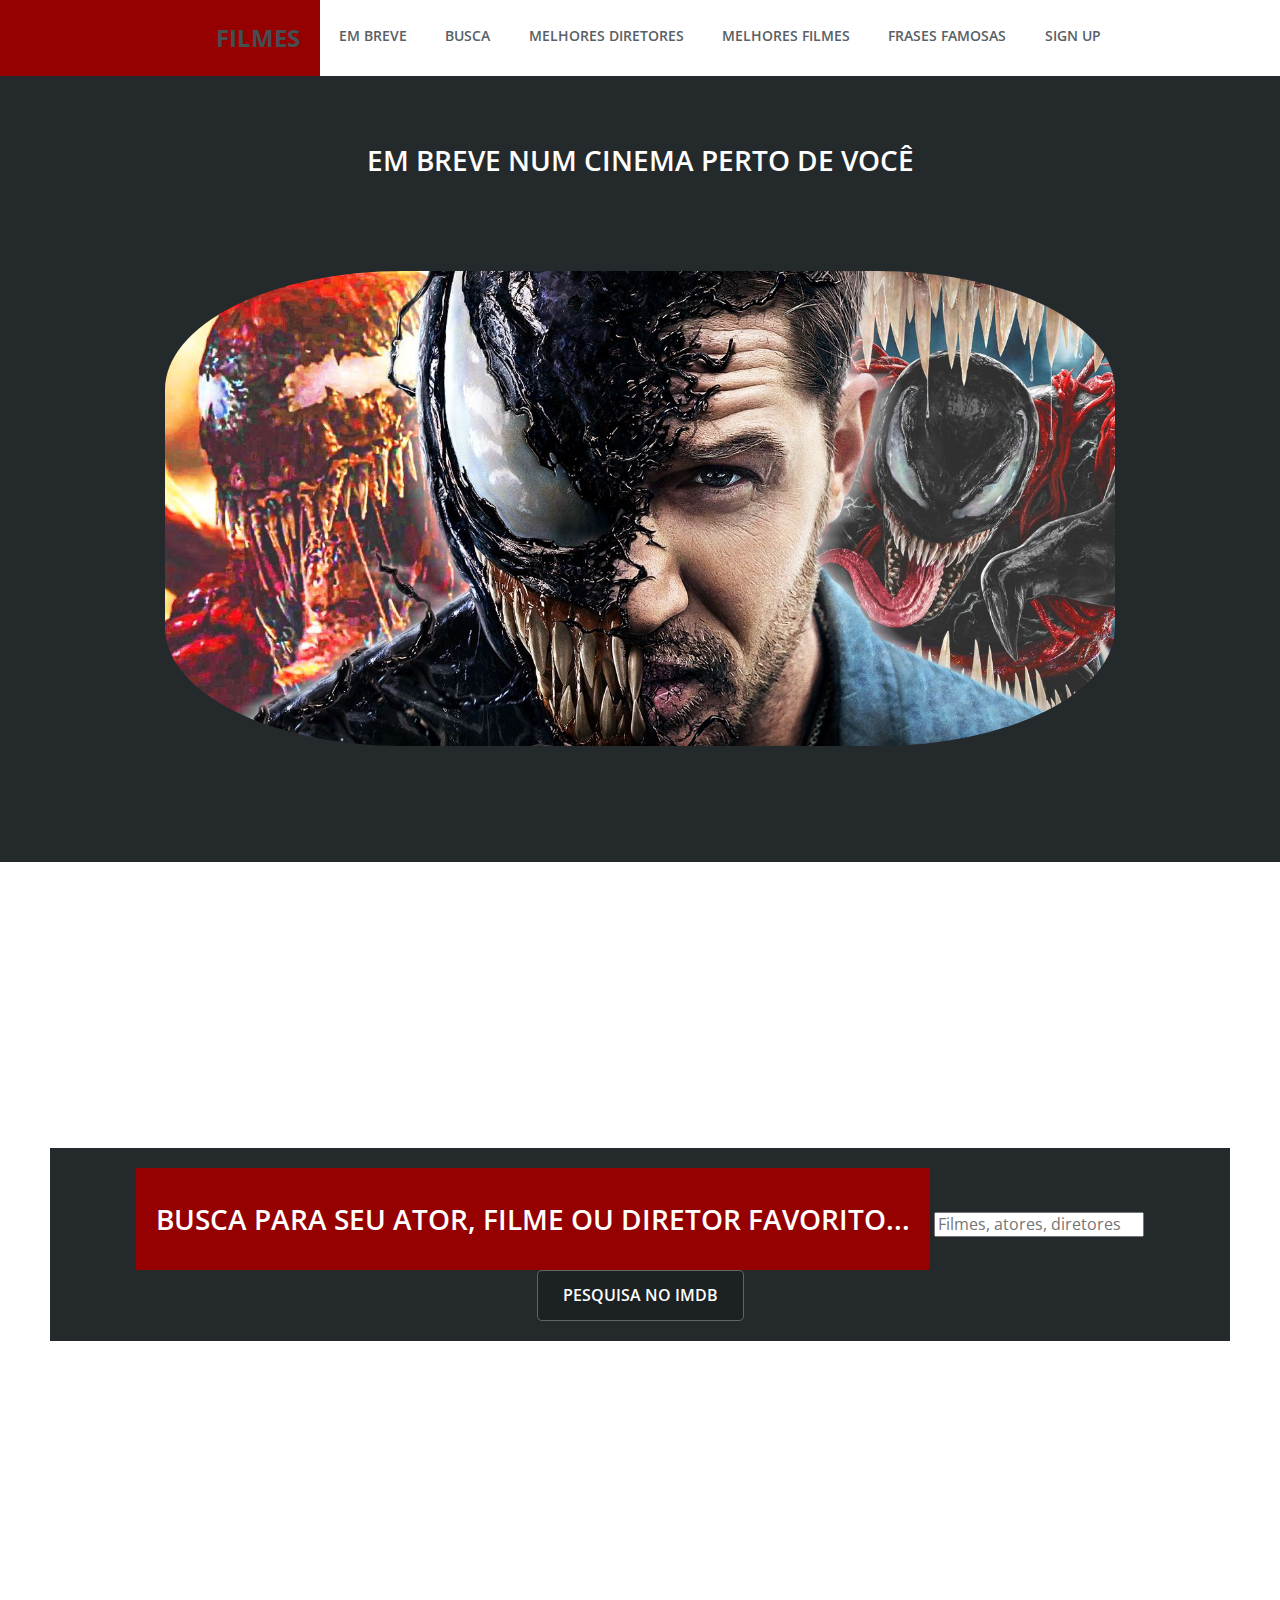
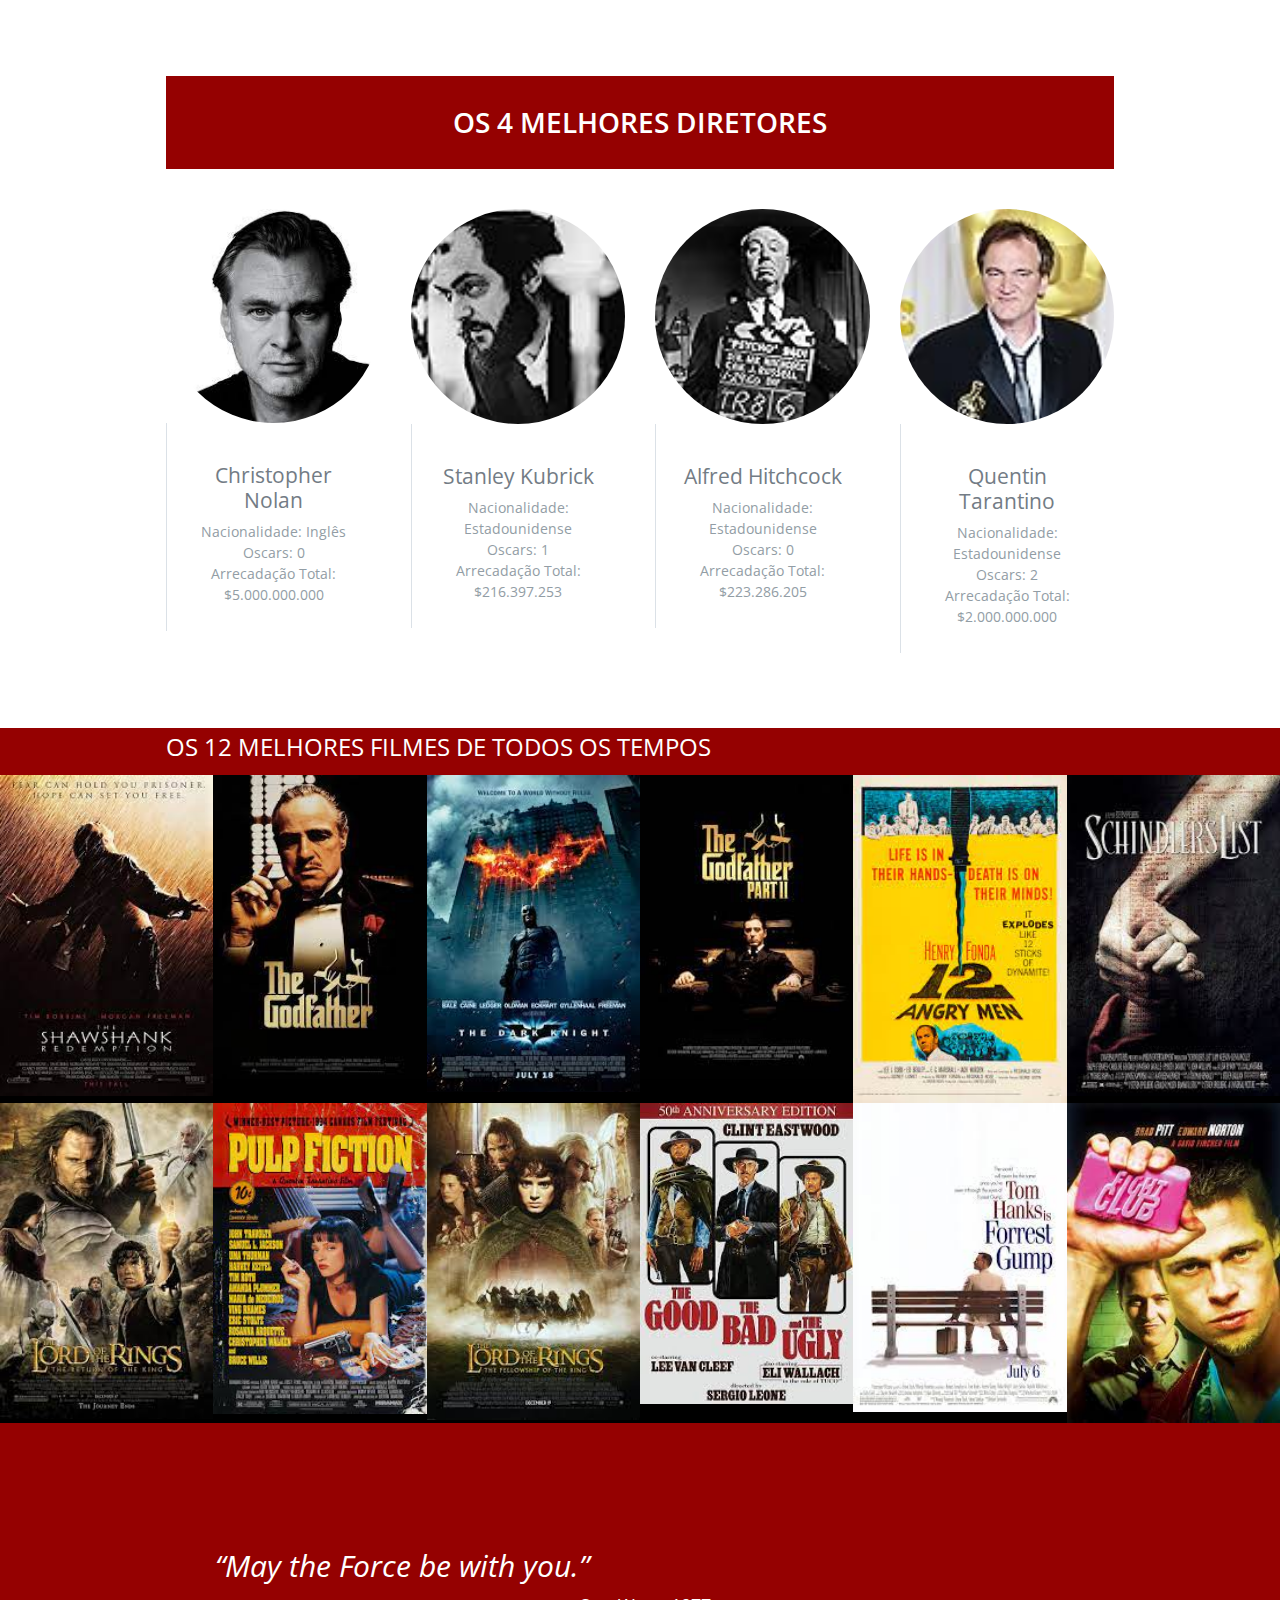
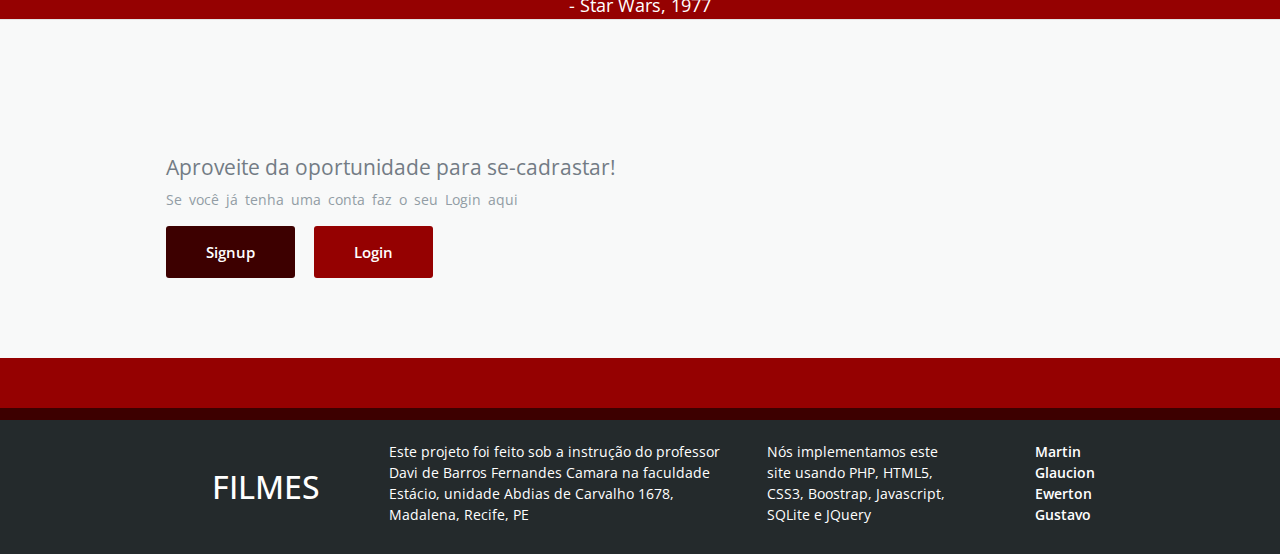
==== index.html @ ed093349 "Added home icon, changed footer layout" ====
<!doctype html>
<html lang="pt-br">
    <head>
        <title> Filmes </title>
        <meta charset="utf-8">
        <meta name="viewport" content="width=device-width, initial-scale=1">  
        <meta name="author" content="Martin">
        <meta name="description" content="site de filmes">
        <meta name="keywords" content="html5, tecnologia, css, javasscript, php, filmes">
        <link rel="stylesheet" href="https://cdn.jsdelivr.net/npm/bootstrap@5.1.0/dist/css/bootstrap.min.css">

        <link rel="stylesheet" href="https://use.fontawesome.com/releases/v5.2.0/css/all.css" integrity="sha384-hWVjflwFxL6sNzntih27bfxkr27PmbbK/iSvJ+a4+0owXq79v+lsFkW54bOGbiDQ" crossorigin="anonymous">
        <!-- Fonts -->
        <link href='http://fonts.googleapis.com/css?family=Sintony:400,700' rel='stylesheet' type='text/css'>
        <link href='http://fonts.googleapis.com/css?family=Open+Sans:400,600,700' rel='stylesheet' type='text/css'>
        
        <link rel="stylesheet" href="style/normalize.css">
        <link rel="stylesheet" href="style/main.css">
      
    </head>
    <body class="no-js">
        
        <header class="header">
          <a href="index.html" class="logo-text">Filmes</a>
          
          <button style="display: none;" class="header__btnMenu"> <i class="fas fa-bars fa-2x"></i> <span class="sr-only">Menu</span></button>
          
          <nav class="header__nav">
            <ul>
              <li><a href="#slider">em breve</a></li>
              <li><a href="#pesquisa">Busca</a></li>
              <li><a href="#diretores">Melhores diretores</a></li>
              <li><a href="#filmes">melhores filmes</a></li>
              <li><a href="#frases">frases famosas</a></li>
              <li><a href="#signup">sign up</a></li>
            </ul>
          </nav>
        </header>
        
        <div class="laptop-slider" id="slider">
          <h1 class="hero__title-breve">Em breve num cinema perto de você</h1>
          <div class="placeholder"></div>            
          <div class="slideshow">
            <figure><img alt="Venom" src="img/filmes/home1.jpg" class="home_img" style="border-radius: 25%;"/></figure>
            <figure><img alt="Avengers" src="img/filmes/home2.jpg" class="home_img" style="border-radius: 25%;"/></figure>
            <figure><img alt="Spiderman" src="img/filmes/home3.jpg" class="home_img" style="border-radius: 25%;"/></figure>
            <span class="prev" style="display: none;"><i class="fas fa-angle-left fa-4x"></i></span>
            <span class="next" style="display: none;"><i class="fas fa-angle-right fa-4x"></i></span>
          </div>                    
        </div>

        <section class="hero" id="pesquisa">
          <div class="placeholder"></div>            
          <!-- <h1 class="hero__title" >            
            Pesquisa aqui
          </h1> -->

          <form class="hero__text" action="https://www.imdb.com/find" method="get" target="_blank">
            <label for="busca" class="hero__title">Busca para seu ator, filme ou diretor favorito...</label>
            <input type="text" name="q" placeholder="Filmes, atores, diretores" id="busca">
            <input class="hero__btn" type="submit" value="Pesquisa no IMDB">

        </section>

        <div class="container" id="diretores">
          <div class="placeholder"></div>
          <h1 class="hero__title-diretores">Os 4 melhores diretores</h1>
            <section class="people-cards" >
            <article class="people-cards__card">               
                <a href="https://www.imdb.com/chart/top/" target="_blank"></a>
                <img src="img/diretores/Nolan.jpg" alt="Christopher Nolan" class="people-cards__image" style="border-radius: 50%;">


                <div class="people-cards__content">
                  <a href="https://www.imdb.com/name/nm0634240/" target="_blank">
                   <h2 class="people-cards__title">Christopher Nolan</h2>
                  </a>
                  <p class="people-cards__text">Nacionalidade: Inglês <br> Oscars: 0 <br>Arrecadação Total: $5.000.000.000  </p>
                </div>
            </article>
            
            <article class="people-cards__card">               

                <img src="img/diretores/kubrick.jpg" alt="Stanley Kubrick" class="people-cards__image" style="border-radius: 50%;">

                <div class="people-cards__content">
                  <a href="https://www.imdb.com/name/nm0000040/" target="_blank">
                    <h2 class="people-cards__title">Stanley Kubrick</h2>
                  </a>
                  <p class="people-cards__text">Nacionalidade: Estadounidense <br> Oscars: 1 <br>Arrecadação Total: $216.397.253</p>
                </div>
            </article>
            
            <article class="people-cards__card">               

                <img src="img/diretores/hitchcock.jpg" alt="Alfred Hitchcock" class="people-cards__image" style="border-radius: 50%;">

                <div class="people-cards__content">
                  <a href="https://www.imdb.com/name/nm0000033/" target="_blank">
                    <h2 class="people-cards__title">Alfred Hitchcock</h2>
                  </a>
                  <p class="people-cards__text">Nacionalidade: Estadounidense <br> Oscars: 0 <br>Arrecadação Total: $223.286.205</p>
                </div>
            </article>
            
            <article class="people-cards__card">               

                <img src="img/diretores/tarantino.jpg" alt="Quentin Tarantino" class="people-cards__image" style="border-radius: 50%;">
                <div class="people-cards__content">
                  <a href="https://www.imdb.com/name/nm0000233/" target="_blank">
                    <h2 class="people-cards__title">Quentin Tarantino</h2>
                  </a>
                  <p class="people-cards__text">Nacionalidade: Estadounidense <br> Oscars: 2 <br>Arrecadação Total: $2.000.000.000</p>
                </div>
            </article> 
             
                
        </section>
        </div>
 
        <section class="last-articles" id="filmes">
          <div class="placeholder"></div>
            <div class="last-articles__title">
                <div class="container">
                    <h2>Os 12 melhores filmes de todos os tempos</h2>
                </div>
            </div>

          <div class="last-articles__thumbs col-md-12">
              <a href="https://www.imdb.com/title/tt0111161/?ref_=chttp_t_1" target="_blank">
                <img src="img/top12filmes/shawshank.jpg" alt="Shawshank Redemption"></a>
              <a href="https://www.imdb.com/title/tt0068646/?ref_=chttp_t_2" target="_blank"><img src="img/top12filmes/godfather.jpg" alt="The Godfather"></a>
              <a href="https://www.imdb.com/title/tt0468569/?ref_=chttp_t_3" target="_blank"><img src="img/top12filmes/thedarkknight.jpg" alt="The Dark Knight"></a>
              <a href="https://www.imdb.com/title/tt0071562/?ref_=chttp_t_4" target="_blank"><img src="img/top12filmes/godfather2.jpg" alt="The Godfather 2"></a>
              <a href="https://www.imdb.com/title/tt0050083/?ref_=chttp_t_5" target="_blank"><img src="img/top12filmes/12angrymen.jpg" alt="12 Angry Men"></a>
              <a href="https://www.imdb.com/title/tt0108052/?ref_=chttp_t_6" target="_blank"><img src="img/top12filmes/schindlerslist.jpg" alt="Schindler's List"></a>
              <a href="https://www.imdb.com/title/tt0167260/?ref_=chttp_t_7" target="_blank"><img src="img/top12filmes/lotrReturn.jpg" alt="The Return of the King"></a>
              <a href="https://www.imdb.com/title/tt0110912/?ref_=chttp_t_8" target="_blank"><img src="img/top12filmes/pulp.jpg" alt="Pulp Ficton"></a>
              <a href="https://www.imdb.com/title/tt0120737/?ref_=chttp_t_9" target="_blank"><img src="img/top12filmes/lotrFellowship.jpg" alt="The Fellowship of the Ring"></a>
              <a href="https://www.imdb.com/title/tt0060196/?ref_=chttp_t_10" target="_blank"><img src="img/top12filmes/goodBadUgly.jpg" alt="The Good, the Bad and the Ugly"></a>
              <a href="https://www.imdb.com/title/tt0109830/?ref_=chttp_t_11" target="_blank"><img src="img/top12filmes/forrest.jpg" alt="Forrest Gump"></a>
              <a href="https://www.imdb.com/title/tt0137523/?ref_=chttp_t_12" target="_blank"><img src="img/top12filmes/fightClub.jpg" alt="Fight Club"></a>
          </div>
        </section>

       
        
        <section class="quote-container" id="frases">
          <div class="placeholder"></div>

          <div class="quote-slideshow">
            <figure>
              <h2>“May the Force be with you.” </h2>
              <figcaption>
                - Star Wars, 1977
              </figcaption>
            </figure>
            <figure>
              <h2>“There's no place like home.”</h2>
              <figcaption>
                - The Wizard of Oz, 1939
              </figcaption>
            </figure>
            <figure>
              <h2>“I'm the king of the world!” </h2>
              <figcaption>
                - Titanic, 1997
              </figcaption>
            </figure>
            <figure>
              <h2>“Carpe diem. Seize the day, boys. Make your lives extraordinary.”</h2>
              <figcaption>
                - Dead Poets Society, 1989
              </figcaption>
            </figure>
            <figure>
              <h2>“Elementary, my dear Watson.” </h2>
              <figcaption>
                - The Adventures of Sherlock Holmes, 1939
              </figcaption>
            </figure>          
            <span class="prev" style="display:none;"><i class="fas fa-angle-left fa-2x"></i></span>
            <span class="next" style="display:none;"><i class="fas fa-angle-right fa-2x"></i></span>
          </div>
          
          <section class="content" id="signup">
            <div class="placeholder"></div>
          <div class="container">
          
            
            <article>
              <h3>Aproveite da oportunidade para se-cadrastar!</h3>
              <p>Se você já tenha uma conta faz o seu Login aqui</p>            
              <a href="register.php" class="button button-primary">Signup</a>
              <a href="login.php" class="button button-secundary">Login</a>
            </article>
  
            
          </section>
          
        </section>

        <footer class="footer">
            <div class="container">
                <h2 class="footer__logo">Filmes</h2>
        
                <p>Este projeto foi feito sob a instrução do professor Davi de Barros Fernandes Camara na faculdade Estácio, unidade Abdias de Carvalho 1678, Madalena, Recife, PE</p>

                <p>Nós implementamos este site usando PHP, HTML5, CSS3, Boostrap, Javascript, SQLite e JQuery</p>

              <ul class="footer__links">
                <li><a href="#">Martin</a></li>
                <li><a href="#">Glaucion</a></li>
                <li><a href="#">Ewerton</a></li>
                <li><a href="#">Gustavo</a></li>
              </ul>
            </div>
        </footer>
        
        <script src="js/menu.js"></script>        
        <script src="js/carousel.js"></script>
        <script src="js/main.js"></script>

        <script>
          document.querySelectorAll('a[href^="#"]').forEach(anchor => {
              anchor.addEventListener('click', function(e) {
                  e.preventDefault();
                  document.querySelector(this.getAttribute('href')).scrollIntoView({
                      behavior: 'smooth'
                  });
              });
          });
      </script>
      

    </body>
</html>
---- style/main.css ----
body{
    margin: 0;
    font-family: 'Open Sans', sans-serif;
    line-height: 1.5;
}

img{
    max-width: 100%;
}
.container{
    margin-right: auto;    
    margin-left: auto;
    padding-left: 1em;
    padding-right: 1em;
    max-width: 980px;
}

.header{
    background: #fff;
    width: 100%;
}

.js .header{
    position: fixed;
    width: 100%;
    z-index: 10;
}

.logo-text{
    text-transform: uppercase;
    background-color: #950101;
    font-size: 24px;
    margin: 0;
    padding: 20px;
    display: block;
    text-decoration: none;
    font-weight: bold;
    color: #fff;
    float: left;
    text-align: right;
}

.logo-text:hover{
    color: #454e51;
}

.header__nav{
    clear: left;
}
.header__nav ul{
    margin: 0;
    padding: 0;
}
.header__nav li {
    list-style-type: none;
    background: #242c2c;
    text-align: center;
    border-bottom: 1px dotted rgba(255,255,255, 0.2);
}
.header__nav a {
    text-decoration: none;
    text-transform: uppercase;
    color: #586165;
    font-size: 14px;
    font-weight: 600;
    display: block;
    padding: 25px 0;
    transition: .8s ease;
}
.header__nav a:hover {
    color: #950101;  
}
.header__btnMenu{
    float: right;
    margin: 1.5em;
    background: transparent;
    border: none;
    font-size: 14px;
}

.js .header__nav{
    transition: max-height 1s;
}

.js .laptop-slider{
    overflow: hidden;
    color: white;
}
.js .laptop-slider .slideshow{
    position: relative;
    width: 100%;
    margin: auto;
    max-width: 950px;
}
.js .laptop-slider figure{
    opacity: 0;
    transition: 1s opacity;
    width: 100%;
    position: absolute;
    top: 0;
    left: 0;
    
}
.js .laptop-slider figure.show{
    opacity: 1;
    position: static;
    
}
.js .laptop-slider .prev, .js .laptop-slider .next{
    z-index: 3;
    position: absolute;
    top: 50%;
    cursor: pointer;
}
.js .laptop-slider .prev{
    left: 10px;
}
.js .laptop-slider .next{
    right: 10px;
}





.js .quote-slideshow{
    position: relative;
    width: 100%;
    margin: auto;
    max-width: 950px;
    box-sizing: border-box;
    padding: 0 50px;
    color: white;
}
.js .quote-slideshow figure h2{
    margin-top: 0;
}
.js .quote-slideshow figure{
    opacity: 0;
    transition: 1s opacity;
    position: absolute;
    top: 0;
    left: 50px;
    right: 50px;
    box-sizing: border-box;
    margin: 0;
}
.js .quote-slideshow figure.show{
    opacity: 1;
    position: static;
    
}
.js .quote-slideshow .prev, .js .quote-slideshow .next{
    z-index: 3;
    position: absolute;
    top: 50%;
    cursor: pointer;
}
.js .quote-slideshow .prev{
    left: 10px;
}
.js .quote-slideshow .next{
    right: 10px;
}


.hero{
    height: 80vh;
    padding: 40px 20px;
    text-align: center;
    display: flex;
    flex-direction: column;
    justify-content: center;
    align-items: center;
    
    background: linear-gradient(45deg, white 50%, transparent 50%) left calc(50% + 20px) bottom no-repeat, 
                linear-gradient(-45deg, white 50%, transparent 50%) left calc(50% - 20px) bottom no-repeat, 
                url(../img/search_bg_img.jpg);
    background-size: 40px 40px, 40px 40px, cover;
}

.hero__title{
    background-color: #950101;
    color: white;
    font-size: 28px;
    font-weight: 600;
    padding: 30px 20px;
    text-transform: uppercase;
}
.hero__title-diretores {
    text-align: center;
    background-color: #950101;
    color: white;
    text-transform: uppercase;
    font-size: 28px;
    font-weight: 600;
    padding: 30px 20px;
}
.hero__text{
    background-color: #242a2c;
    margin: 5px 30px 35px;
    color: white;
    padding: 20px;
    font-size: 16px;
}

.hero__btn{
    border: 1px solid rgba(255,255,255,.3);
    background-color: rgba(0,0,0,.2);
    border-radius: 5px;
    padding: 15px 25px;
    display: inline-block;
    color: white;
    text-decoration: none;
    font-size: 16px;
    font-weight: 600;
    text-transform: uppercase;
}

.people-cards{
    margin-top: 2.5em;
}

.people-cards__card:hover{
    outline: 5px solid #950101;
    outline-offset: -5px;
}
.people-cards__card:hover .people-cards__avatar img{
    transform: translateY(-50%);
}
.people-cards__card:hover .people-cards__title,
.people-cards__card:hover .people-cards__text{
    color: #950101;
}

.people-cards__image{
    width: 100%;
}

.people-cards__avatar{
    margin: -55px auto;
    width: 88px;
    height: 88px;
    overflow: hidden;
}
.people-cards__content{
    text-align: center;
    padding: 40px 25px 10px;
    border-left: 1px solid #dbe1e7;
}
.people-cards__title{
    color: #737c85;
    font-size: 21px;
    font-weight: normal;
}
.people-cards__text{
    color: #929da5;
    font-size: 14px;    
}



.content{
    background: #f8f9f9;
    padding: 20px 0 80px;
    border-top: 1px solid #e3e3e3;
}

.content h3{
    color: #737c85;
    font-size: 21px;
    padding-top: 40px;
    font-weight: 400;
}
.content p{
    color: #929da5;
    font-size: 14px;
    word-spacing: 3px;
}
.button{
    padding: 15px 40px;
    border-radius: 3px;
    text-decoration: none;
    font-weight: 600;
    font-size: 15px;
    margin-right: 15px;
    display: inline-block;
    transition: background .5s;
}
.button:hover{
    background-color: #242a2c;
    color: #950101;
}
.button-primary{
    background-color: #3D0000;
    color: white;
}
.button-secundary{
    background-color: #950101;
    color: white;
}


.last-articles__title{
    background-color: #950101;
    padding: 5px 0;
    
}

.last-articles__title h2{
    font-size: 24px;
    color: white;
    text-transform: uppercase;
    font-weight: 400;
}

.last-articles__thumbs{
    display: grid;
    grid-template-columns: repeat(auto-fill, minmax(250px, 1fr));
    grid-auto-rows: auto;
    grid-gap: 0;
    background:none;
    background-color: black;
}
.last-articles__thumbs img{
    display: block;
    width: 100%;
}

.last-articles__thumbs img:hover {
    opacity: 0.7;
    
}


.laptop-slider{
    background-color: #242a2c;
    padding: 125px 0 100px;
    width: 100%;
    overflow: auto;
}

.slideshow{
    white-space: nowrap;
}
.slideshow figure{
    display: inline-block;
}




.quote-container{
    background-color: #950101;
    padding: 50px 0;
    border-bottom: 12px solid #3D0000;
}

.quote-slideshow h2{
    color: white;
    font-size: 30px;
    font-style: italic;
    font-weight: normal;
}

.quote-slideshow figcaption{
    color: white;
    font-size: 18px;
    text-align: center;
}

.no-js .quote-slideshow figure + figure{
    margin-top: 5em;
}


.footer{
    background-color: #242a2c;
    padding: 0;
    margin: 0;
    color: #454e51;
    font-size: 14px;

}
.footer .container {
      color: white;
}

.footer__links li{
    list-style: none;
}
.footer__links a{
    color: white;
    display: block;
    font-weight: 600;
    text-decoration: none;
}

.footer__logo{
    text-transform: uppercase;
}

@media screen and (min-width: 1024px){
    .header{
        position: fixed;
    }
    
    .logo-text{
        width: 25%;
        box-sizing: border-box;
    }
    
    .header__btnMenu{
        display: none;
    }
    
    .header__nav{
        float: left;
        width: 75%;
        clear: none;
        max-width: 800px;
    }
    
    .header__nav ul{
        display: flex;
        justify-content: space-around;
    }
    
    .header__nav li {
        border-bottom: none;
        flex-grow: 1;
    }
    
    .header__nav a{
        background: white;        
    }
    
    
    .people-cards{
        display: grid;
        grid-template-columns: repeat(4, 1fr);
        grid-gap: 30px;
    }
    
    
    .content .container{
        display: grid;
        grid-template-columns: 1fr 1fr;
        grid-gap: 30px;
    }
    
    .last-articles__thumbs{
        grid-template-columns: repeat(6, 1fr);
    }
    
    .footer .container{
        display: flex;
    }
    .footer .container > * {
        margin: 1.5em;
    }
}

a {
    text-decoration: none; /* Removes the underline */
  }
  
.placeholder {
    height: 75px;
    background-color: none;
}


.hero__title-breve {
    text-align: center;
    color: white;
    text-transform: uppercase;
    font-size: 28px;
    font-weight: 600;
}

.hero__title-login {
    text-align: center;
    color: #454e51;
    text-transform: uppercase;
    font-size: 28px;
    font-weight: 600;
}

.custom_alert-dark {
    background-color: #454e51; /* Background color */
    border-color: #454e51;    /* Border color */
    color: white;             /* Text color */
}

.custom_button-red {
    background-color: #950101; /* Background color */
    border-color: #950101;    /* Border color */
    color: white;         /* Text color */ 
}


.welcome-text{
    color: #950101;
}
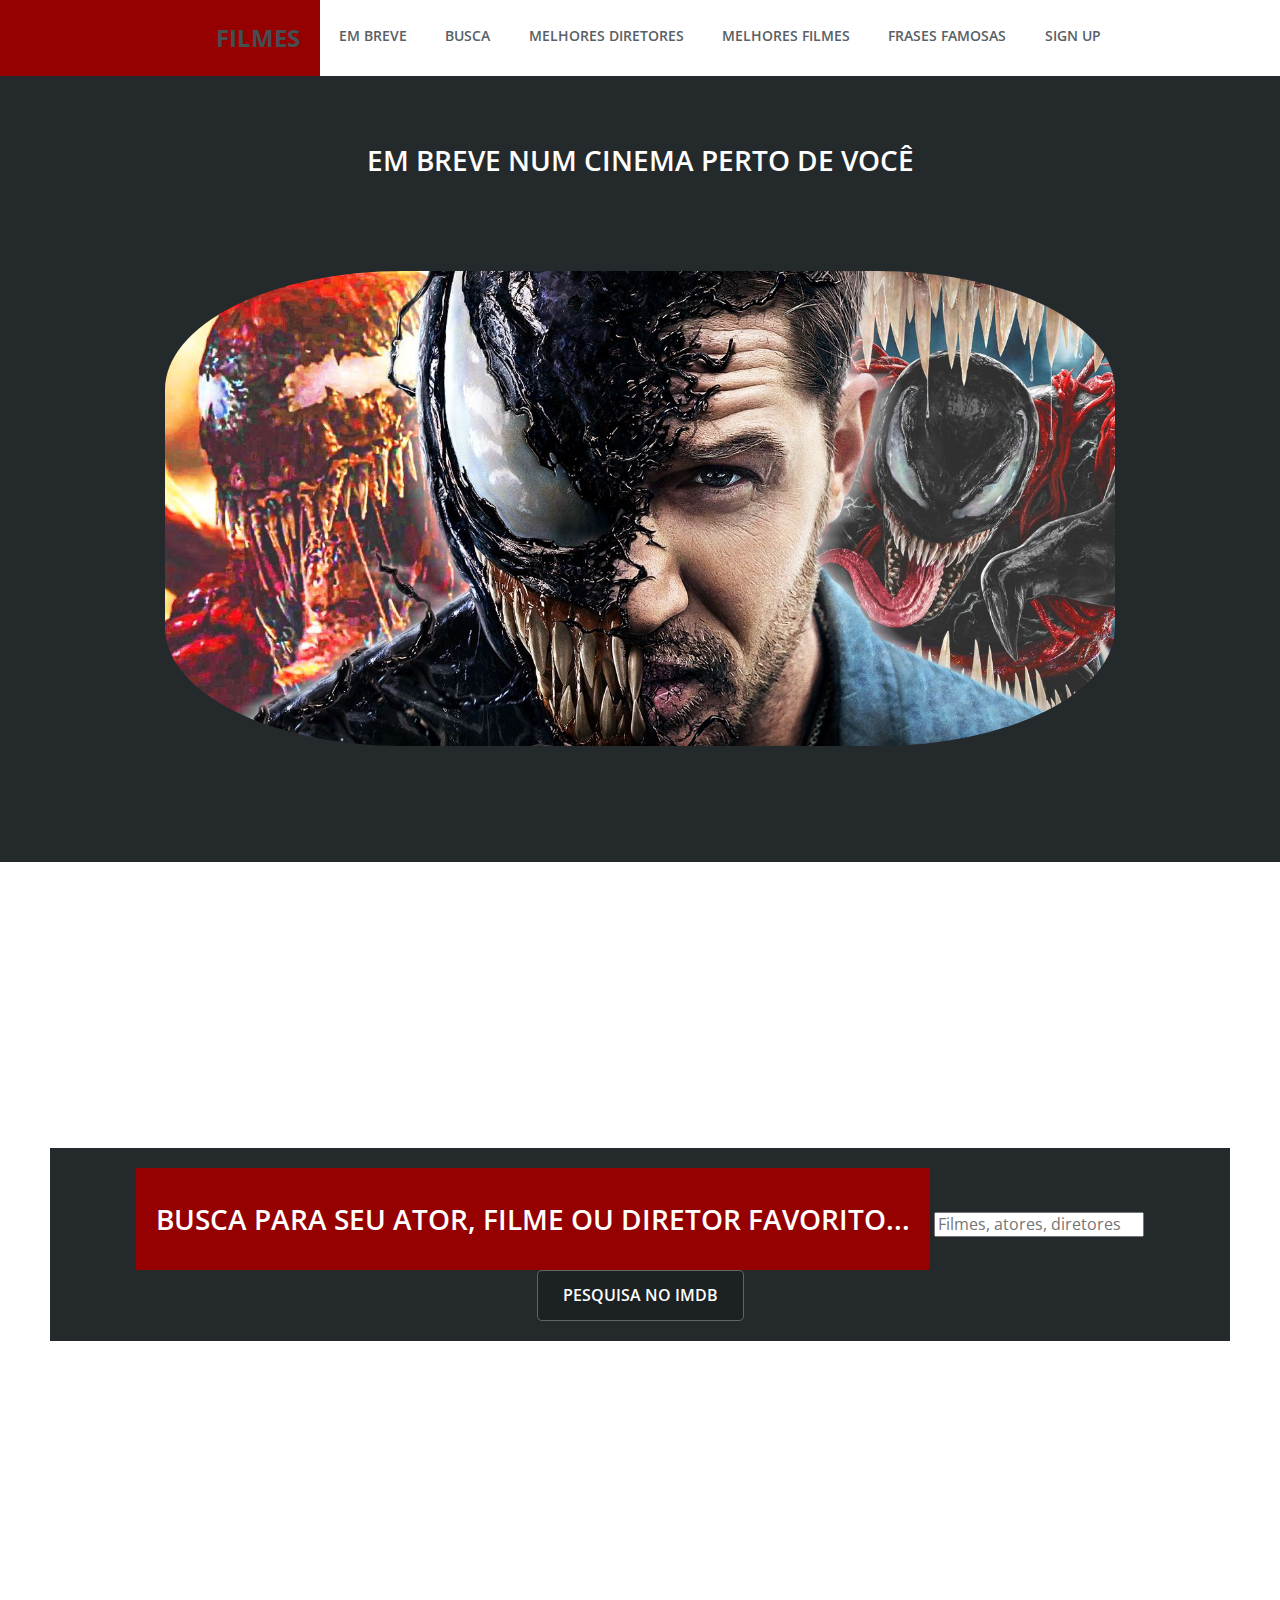
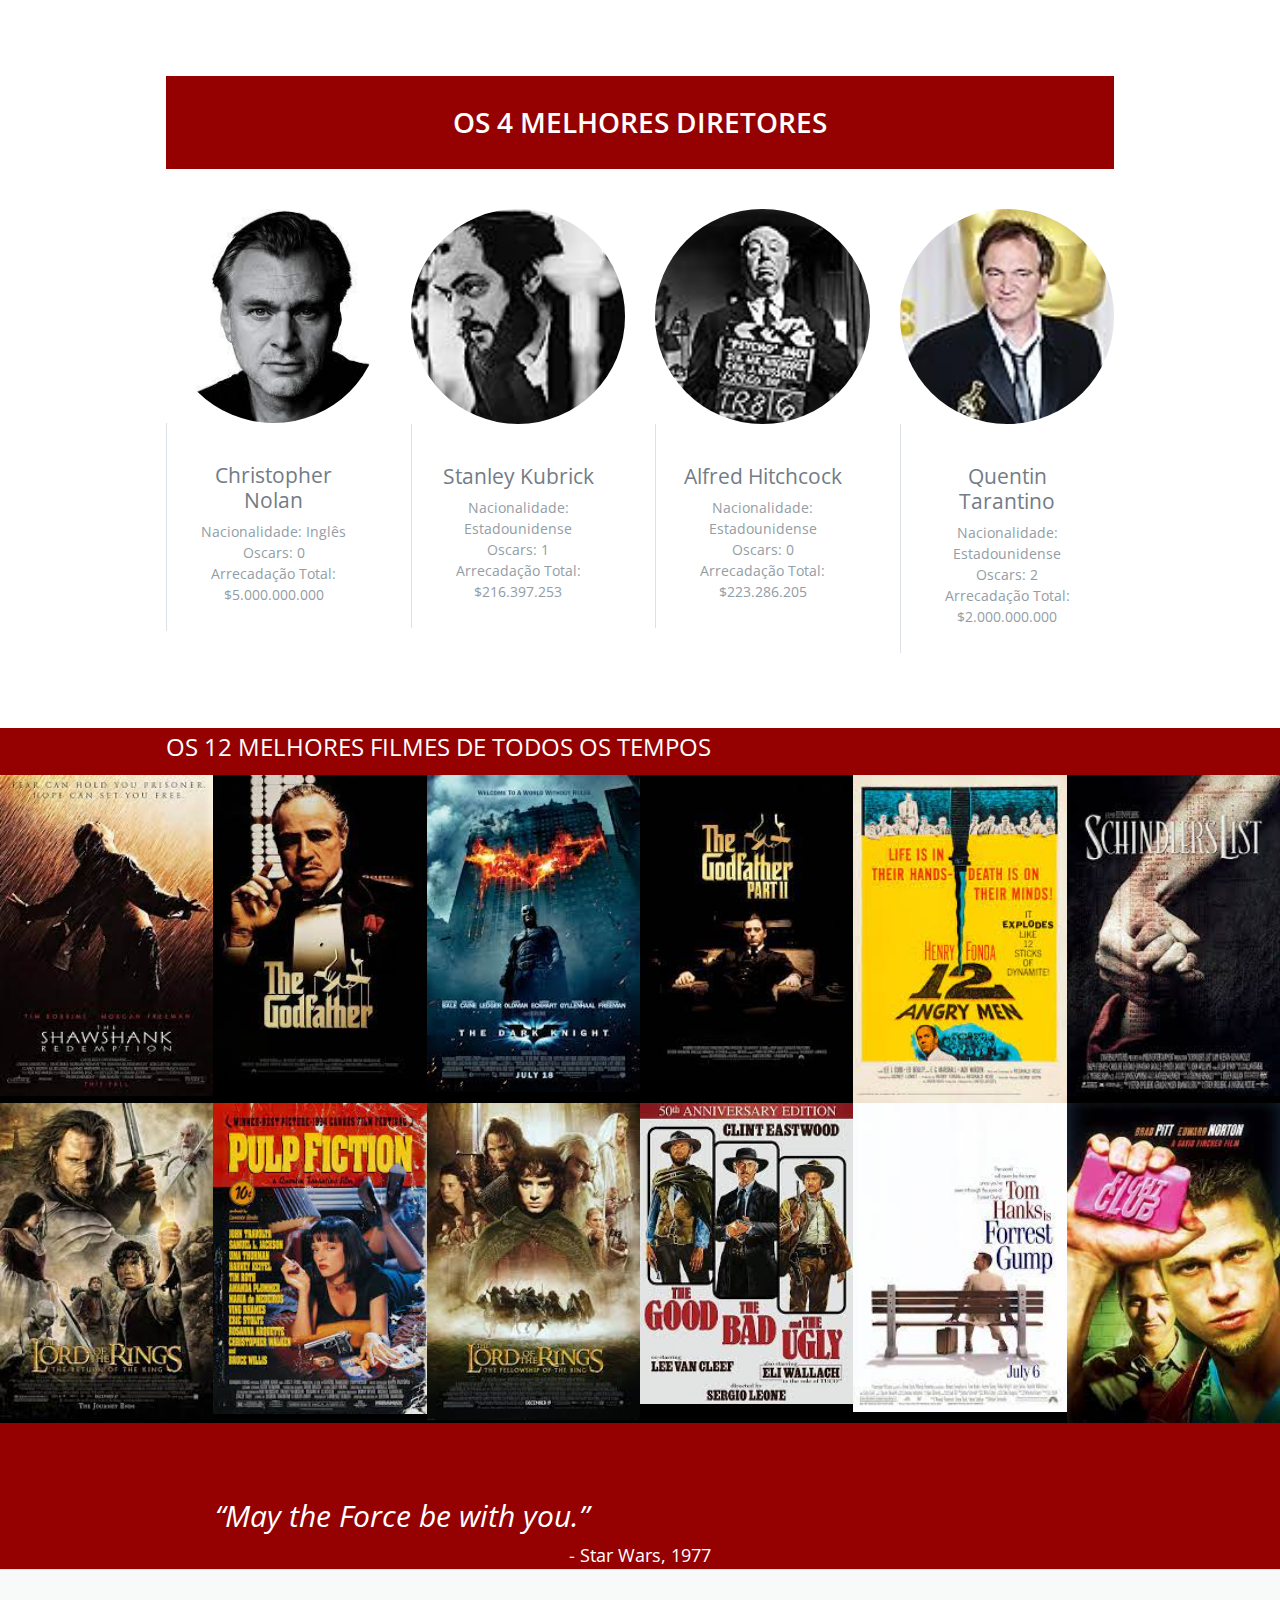
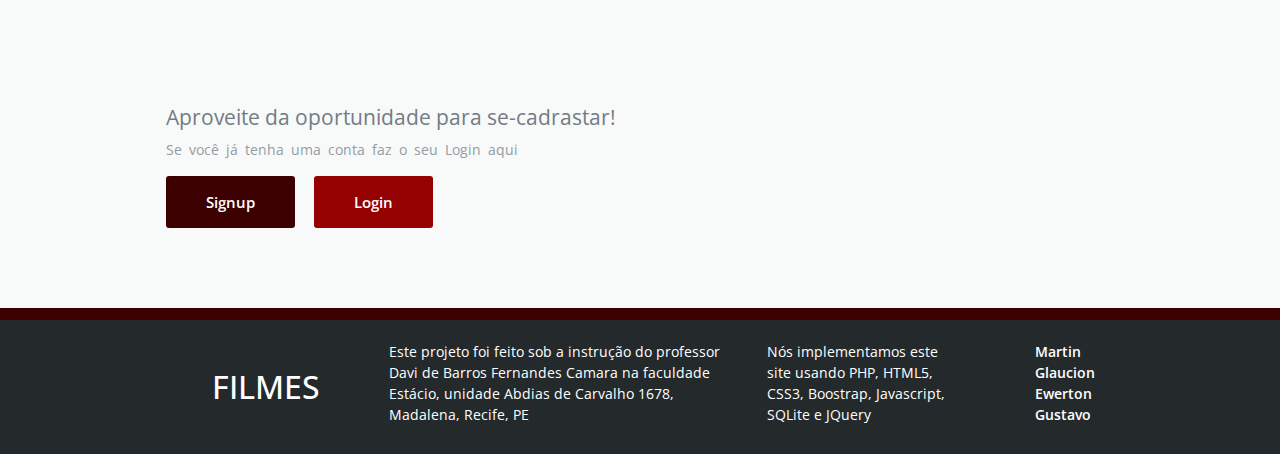
==== commit ec7472a4: "Made DPS quote shorter" ====
--- a/index.html
+++ b/index.html
@@ -168,7 +168,7 @@
               </figcaption>
             </figure>
             <figure>
-              <h2>“Carpe diem. Seize the day, boys. Make your lives extraordinary.”</h2>
+              <h2>“Carpe diem. Seize the day, boys.”</h2>
               <figcaption>
                 - Dead Poets Society, 1989
               </figcaption>
--- a/style/main.css
+++ b/style/main.css
@@ -352,7 +352,7 @@
 
 .quote-container{
     background-color: #950101;
-    padding: 50px 0;
+    
     border-bottom: 12px solid #3D0000;
 }
 
@@ -371,6 +371,7 @@
 
 .no-js .quote-slideshow figure + figure{
     margin-top: 5em;
+    margin-bottom: 5em;
 }
 
 
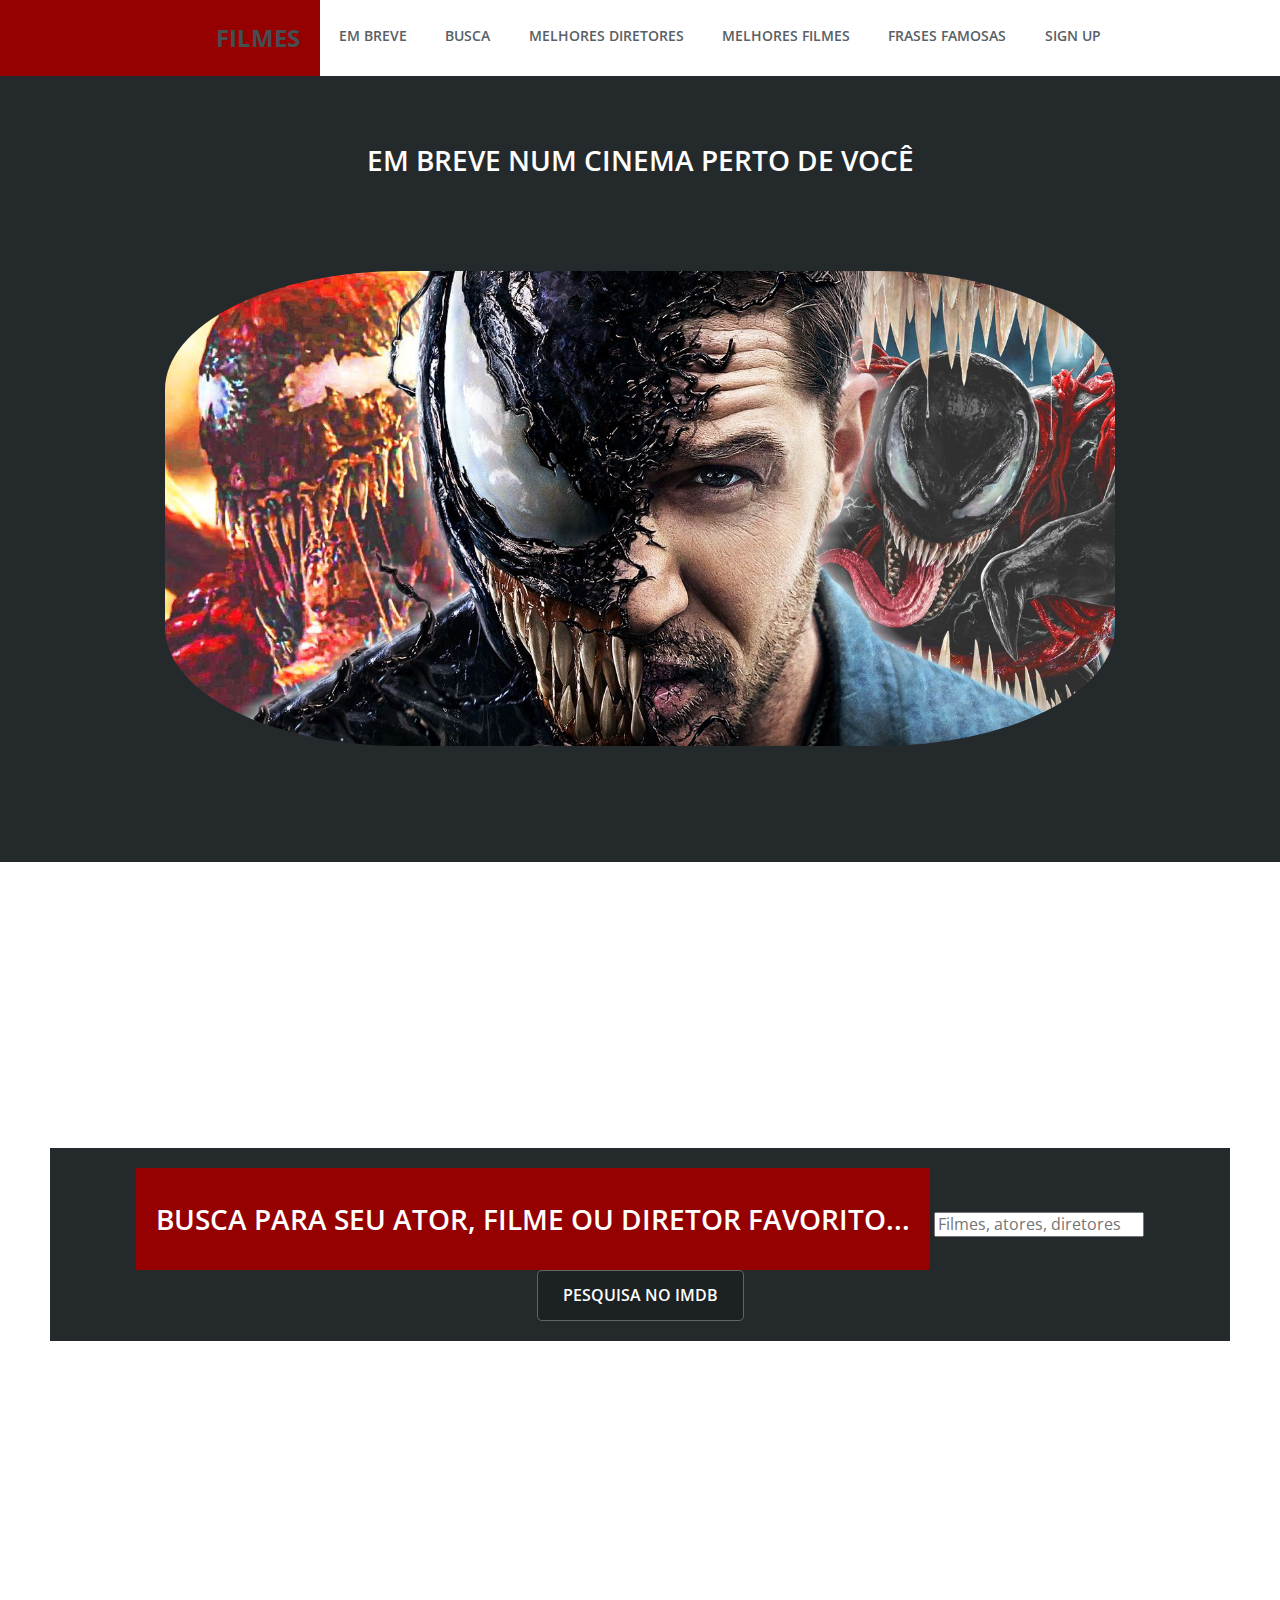
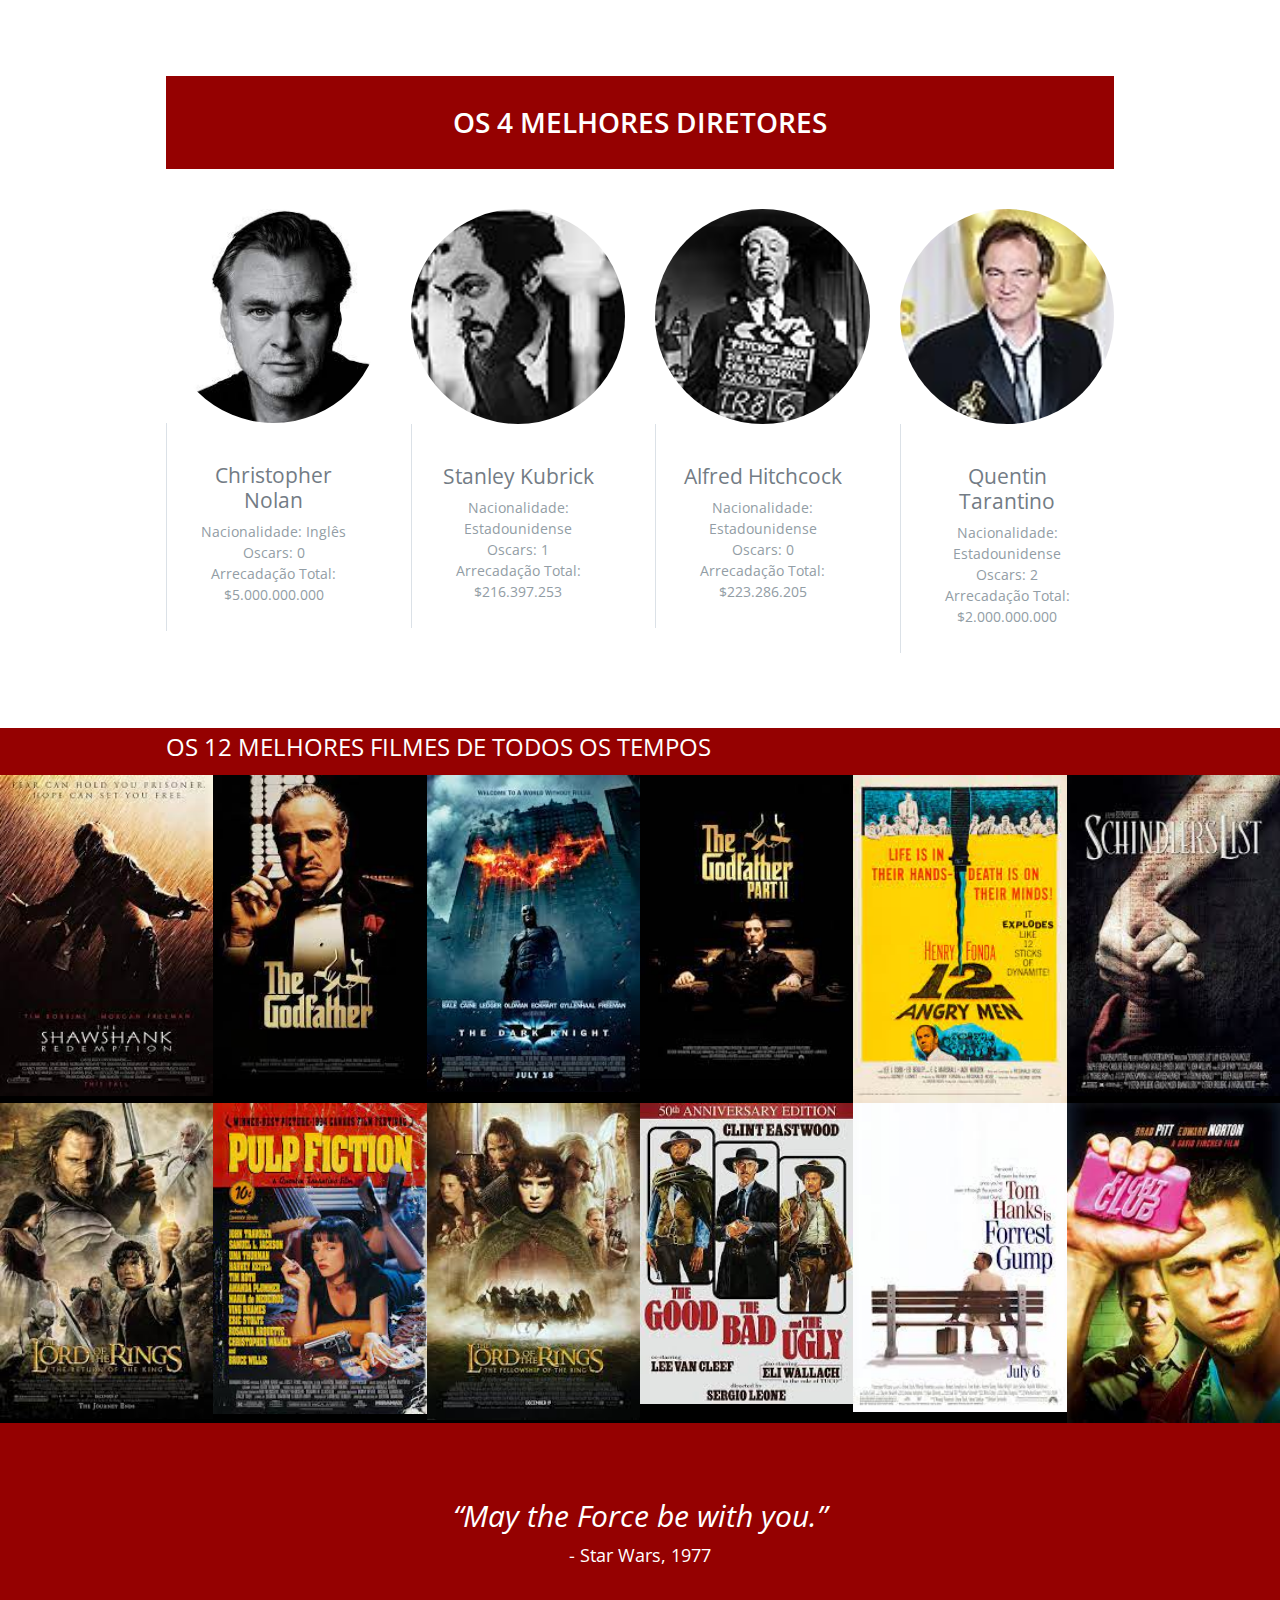
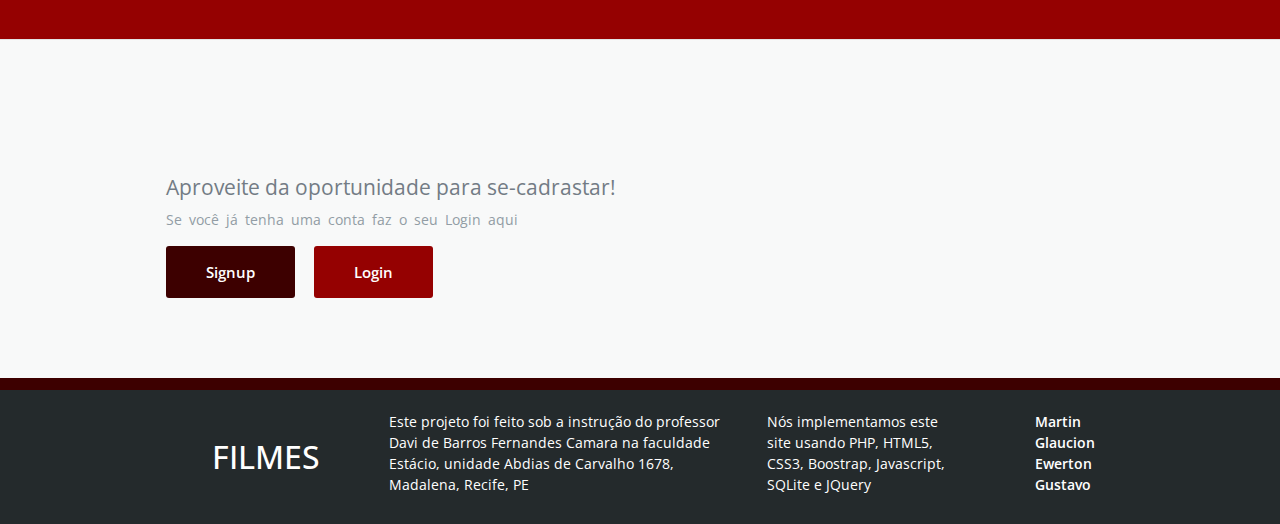
==== commit 041624a0: "Centralized quotes and added div for margin" ====
--- a/index.html
+++ b/index.html
@@ -150,31 +150,31 @@
 
           <div class="quote-slideshow">
             <figure>
-              <h2>“May the Force be with you.” </h2>
+              <h2 class="movie-quotes">“May the Force be with you.” </h2>
               <figcaption>
                 - Star Wars, 1977
               </figcaption>
             </figure>
             <figure>
-              <h2>“There's no place like home.”</h2>
+              <h2 class="movie-quotes">“There's no place like home.”</h2>
               <figcaption>
                 - The Wizard of Oz, 1939
               </figcaption>
             </figure>
             <figure>
-              <h2>“I'm the king of the world!” </h2>
+              <h2 class="movie-quotes">“I'm the king of the world!” </h2>
               <figcaption>
                 - Titanic, 1997
               </figcaption>
             </figure>
             <figure>
-              <h2>“Carpe diem. Seize the day, boys.”</h2>
+              <h2 class="movie-quotes">“Carpe diem. Seize the day, boys.”</h2>
               <figcaption>
                 - Dead Poets Society, 1989
               </figcaption>
             </figure>
             <figure>
-              <h2>“Elementary, my dear Watson.” </h2>
+              <h2 class="movie-quotes">“Elementary, my dear Watson.” </h2>
               <figcaption>
                 - The Adventures of Sherlock Holmes, 1939
               </figcaption>
@@ -182,6 +182,7 @@
             <span class="prev" style="display:none;"><i class="fas fa-angle-left fa-2x"></i></span>
             <span class="next" style="display:none;"><i class="fas fa-angle-right fa-2x"></i></span>
           </div>
+          <div class="quote-margin"></div>
           
           <section class="content" id="signup">
             <div class="placeholder"></div>
--- a/style/main.css
+++ b/style/main.css
@@ -369,6 +369,14 @@
     text-align: center;
 }
 
+.quote-margin {
+    margin: 70px;
+}
+
+.movie-quotes{
+    text-align: center;
+}
+
 .no-js .quote-slideshow figure + figure{
     margin-top: 5em;
     margin-bottom: 5em;
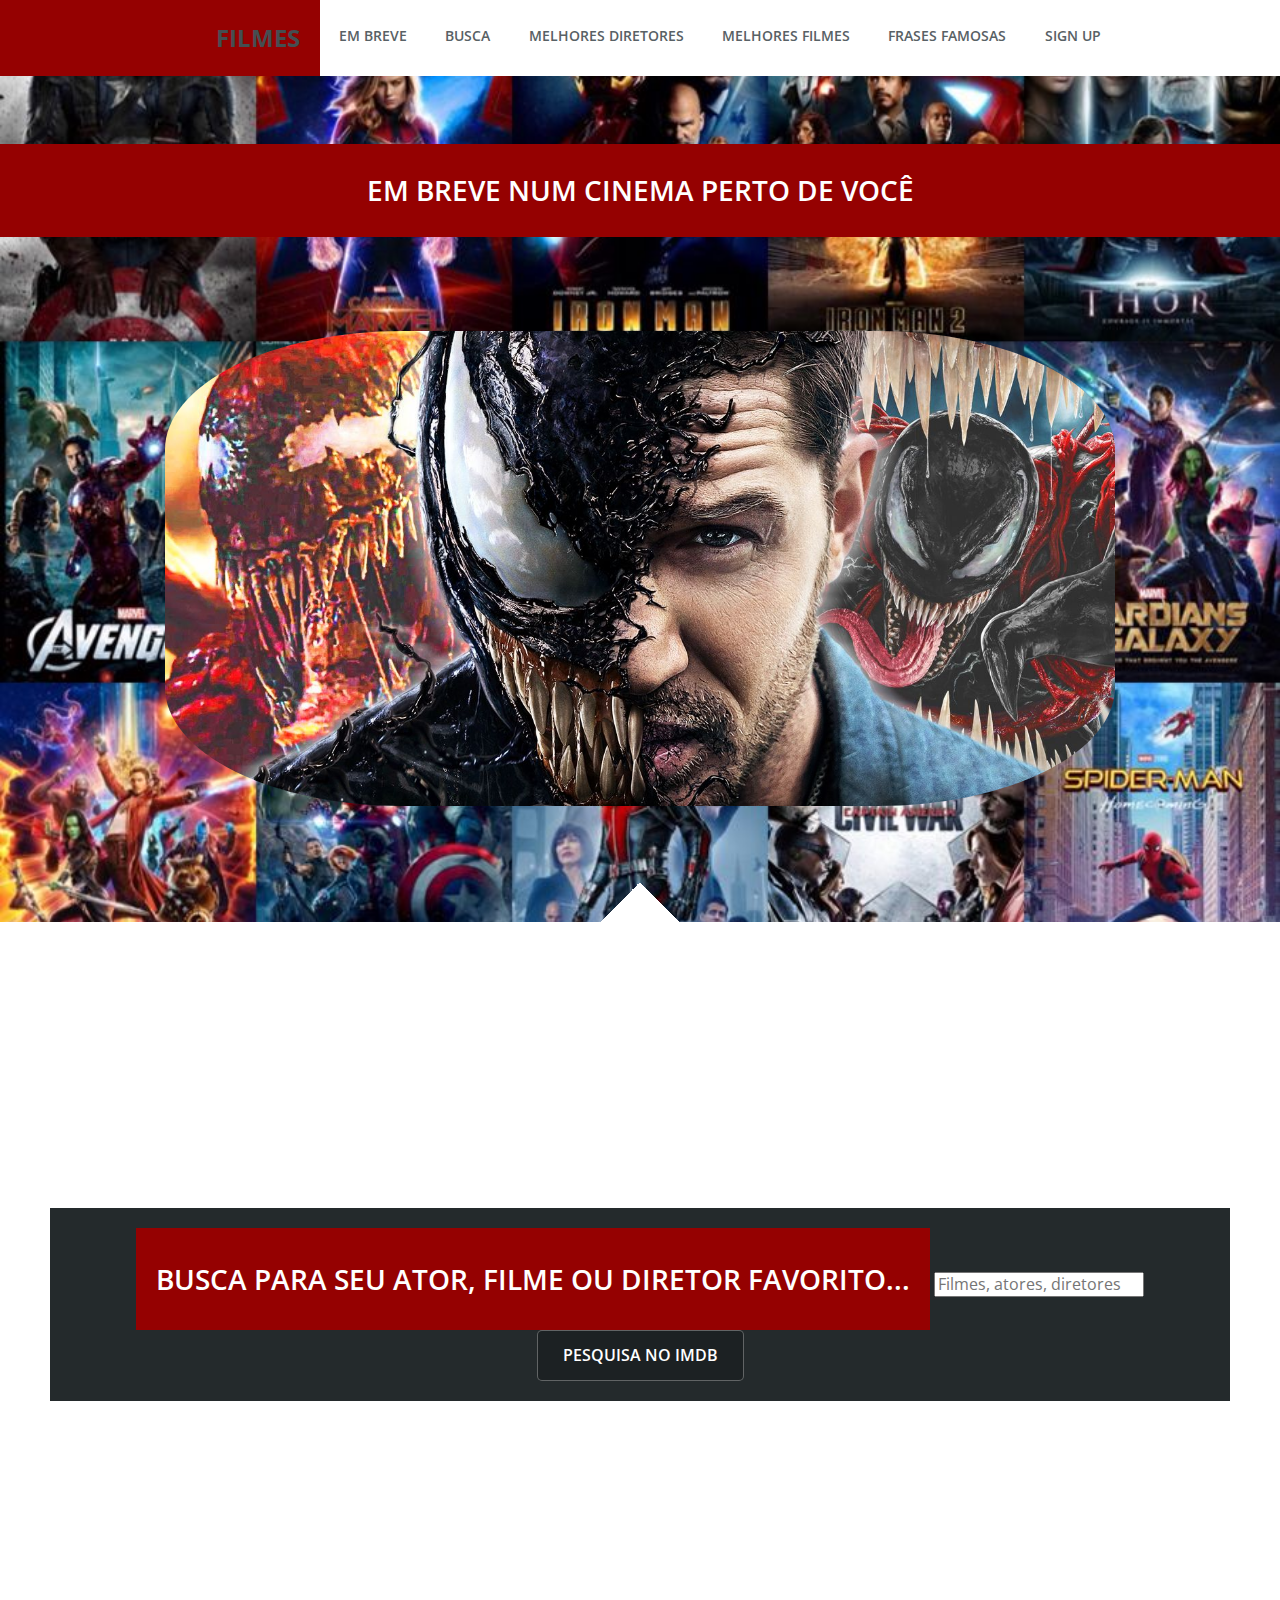
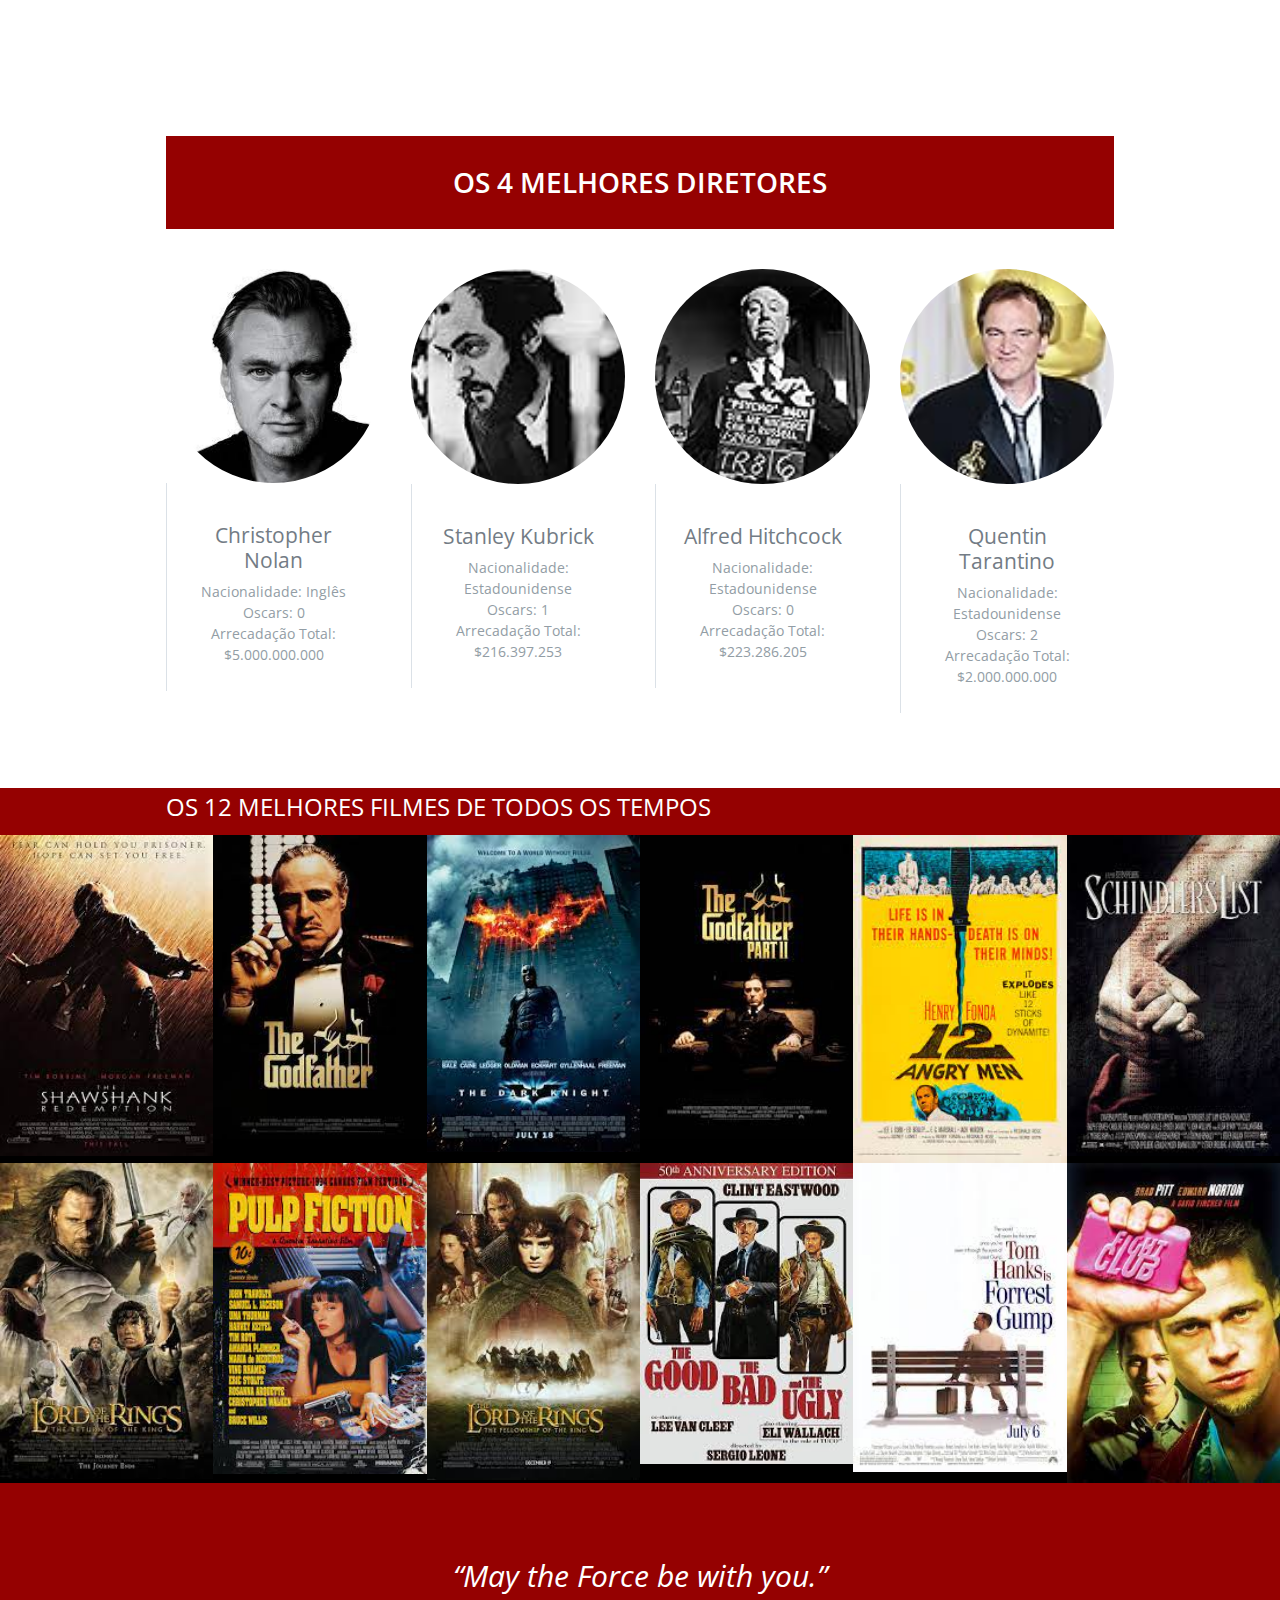
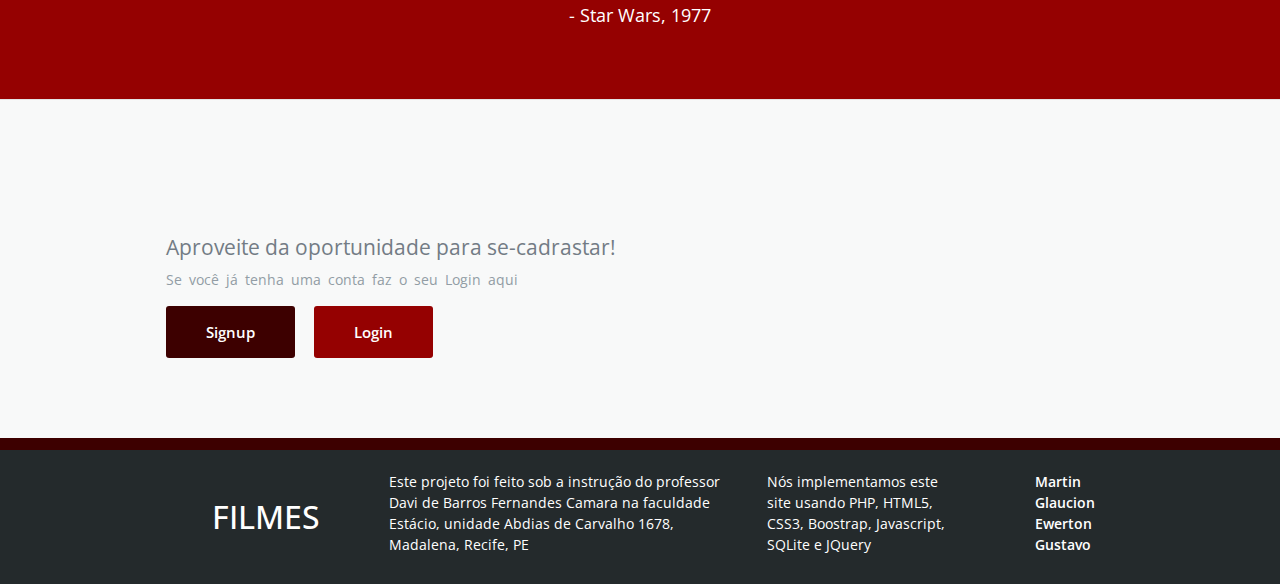
==== commit d1d63d23: "added collage background img" ====
--- a/index.html
+++ b/index.html
@@ -38,7 +38,7 @@
         </header>
         
         <div class="laptop-slider" id="slider">
-          <h1 class="hero__title-breve">Em breve num cinema perto de você</h1>
+          <h1 class="hero__title-embreve">Em breve num cinema perto de você</h1>
           <div class="placeholder"></div>            
           <div class="slideshow">
             <figure><img alt="Venom" src="img/filmes/home1.jpg" class="home_img" style="border-radius: 25%;"/></figure>
@@ -182,6 +182,7 @@
             <span class="prev" style="display:none;"><i class="fas fa-angle-left fa-2x"></i></span>
             <span class="next" style="display:none;"><i class="fas fa-angle-right fa-2x"></i></span>
           </div>
+
           <div class="quote-margin"></div>
           
           <section class="content" id="signup">
--- a/style/main.css
+++ b/style/main.css
@@ -187,6 +187,15 @@
     padding: 30px 20px;
     text-transform: uppercase;
 }
+.hero__title-embreve {
+    text-align: center;
+    background-color: #950101;
+    color: white;
+    text-transform: uppercase;
+    font-size: 28px;
+    font-weight: 600;
+    padding: 30px 20px;
+}
 .hero__title-diretores {
     text-align: center;
     background-color: #950101;
@@ -338,6 +347,10 @@
     padding: 125px 0 100px;
     width: 100%;
     overflow: auto;
+    background: linear-gradient(45deg, white 50%, transparent 50%) left calc(50% + 20px) bottom no-repeat, 
+                linear-gradient(-45deg, white 50%, transparent 50%) left calc(50% - 20px) bottom no-repeat, 
+                url(../img/collage.jpg);
+    background-size: 40px 40px, 40px 40px, cover;
 }
 
 .slideshow{
@@ -479,15 +492,6 @@
     background-color: none;
 }
 
-
-.hero__title-breve {
-    text-align: center;
-    color: white;
-    text-transform: uppercase;
-    font-size: 28px;
-    font-weight: 600;
-}
-
 .hero__title-login {
     text-align: center;
     color: #454e51;
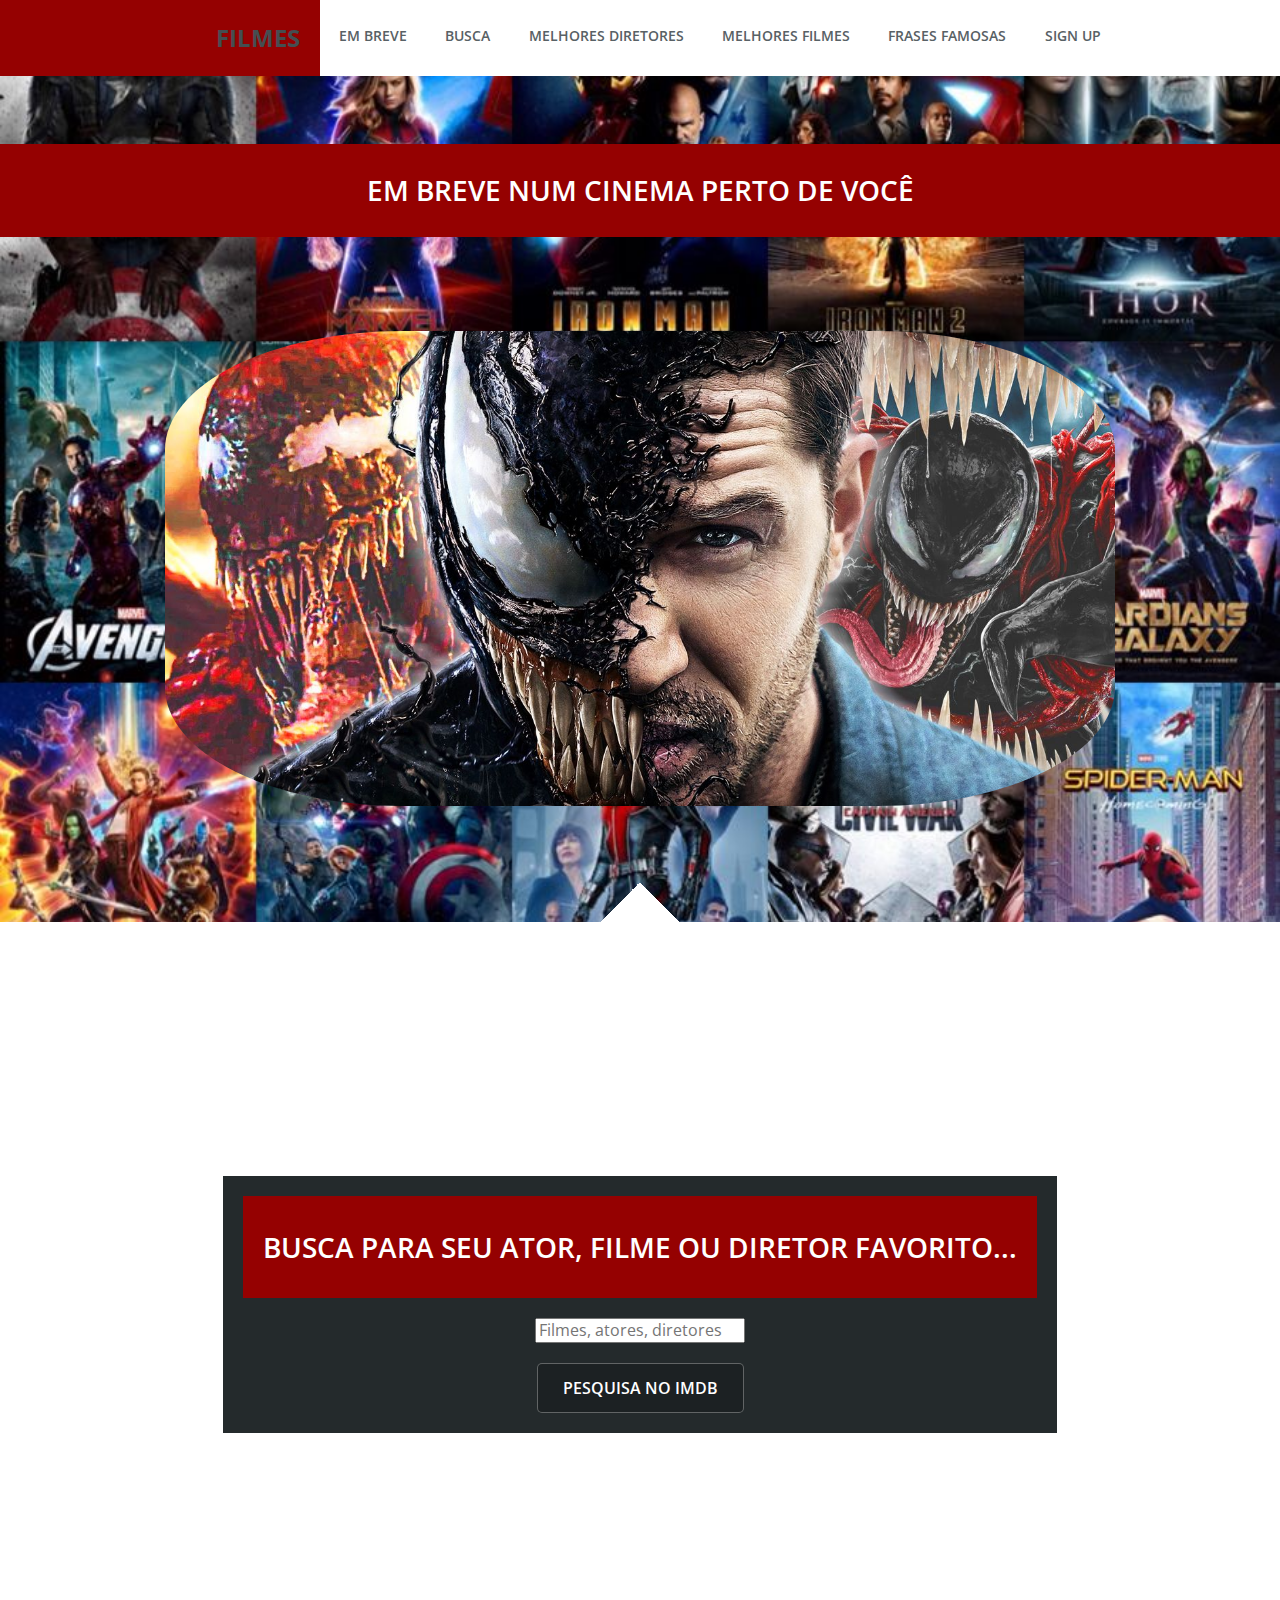
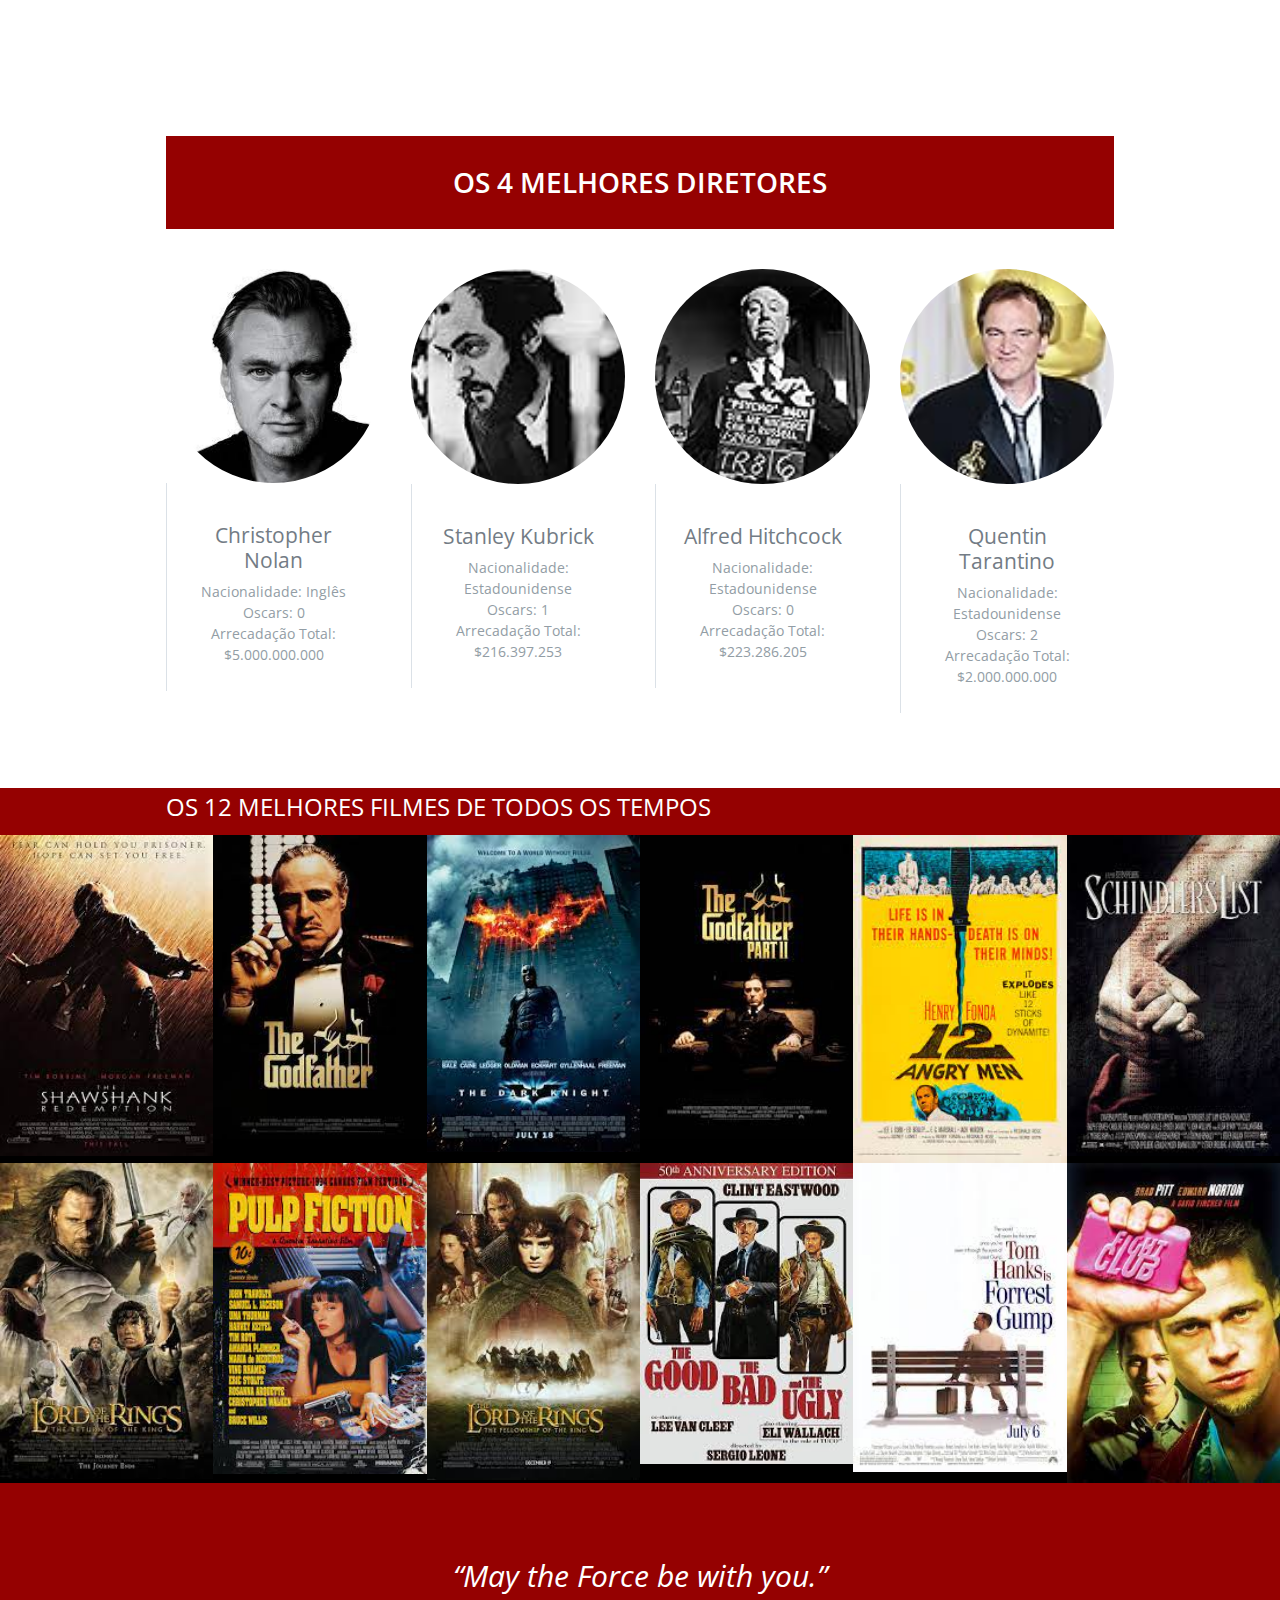
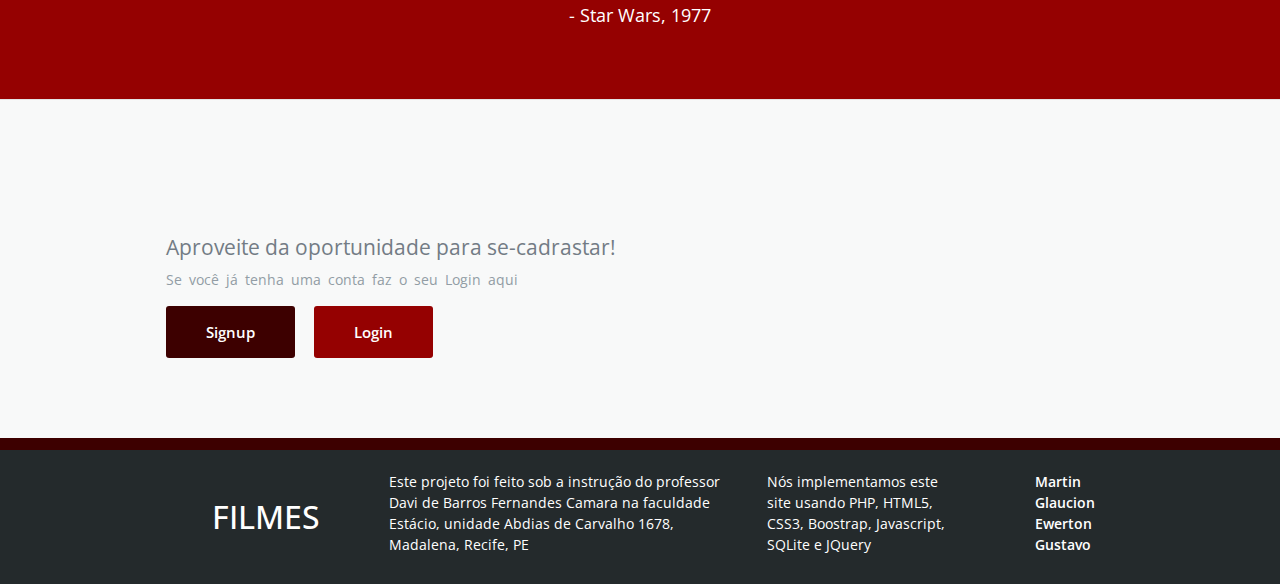
==== commit 7bcd0f7f: "updated search bar spacing" ====
--- a/index.html
+++ b/index.html
@@ -51,13 +51,12 @@
 
         <section class="hero" id="pesquisa">
           <div class="placeholder"></div>            
-          <!-- <h1 class="hero__title" >            
-            Pesquisa aqui
-          </h1> -->
 
           <form class="hero__text" action="https://www.imdb.com/find" method="get" target="_blank">
             <label for="busca" class="hero__title">Busca para seu ator, filme ou diretor favorito...</label>
+            <div class="busca-margin"></div>
             <input type="text" name="q" placeholder="Filmes, atores, diretores" id="busca">
+            <div class="busca-margin"></div>
             <input class="hero__btn" type="submit" value="Pesquisa no IMDB">
 
         </section>
--- a/style/main.css
+++ b/style/main.css
@@ -385,6 +385,9 @@
 .quote-margin {
     margin: 70px;
 }
+.busca-margin {
+    margin: 20px;
+}
 
 .movie-quotes{
     text-align: center;
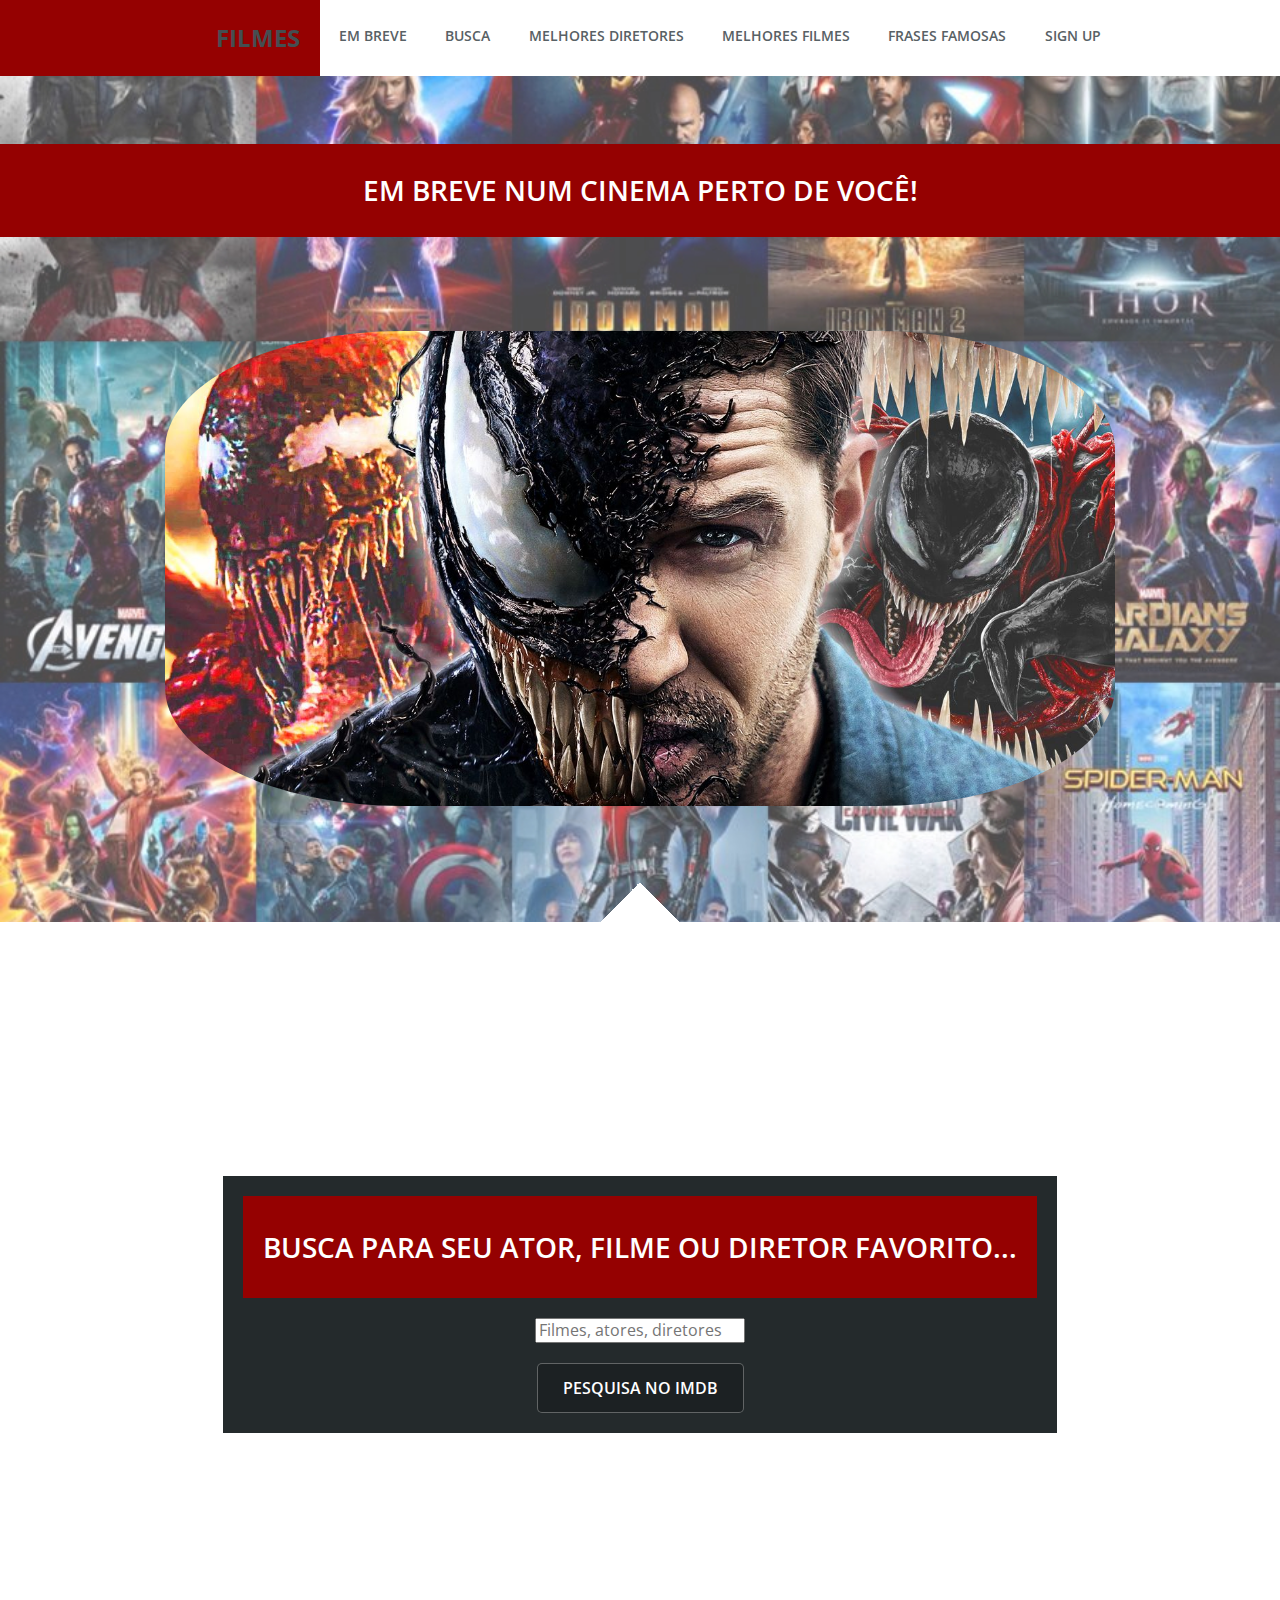
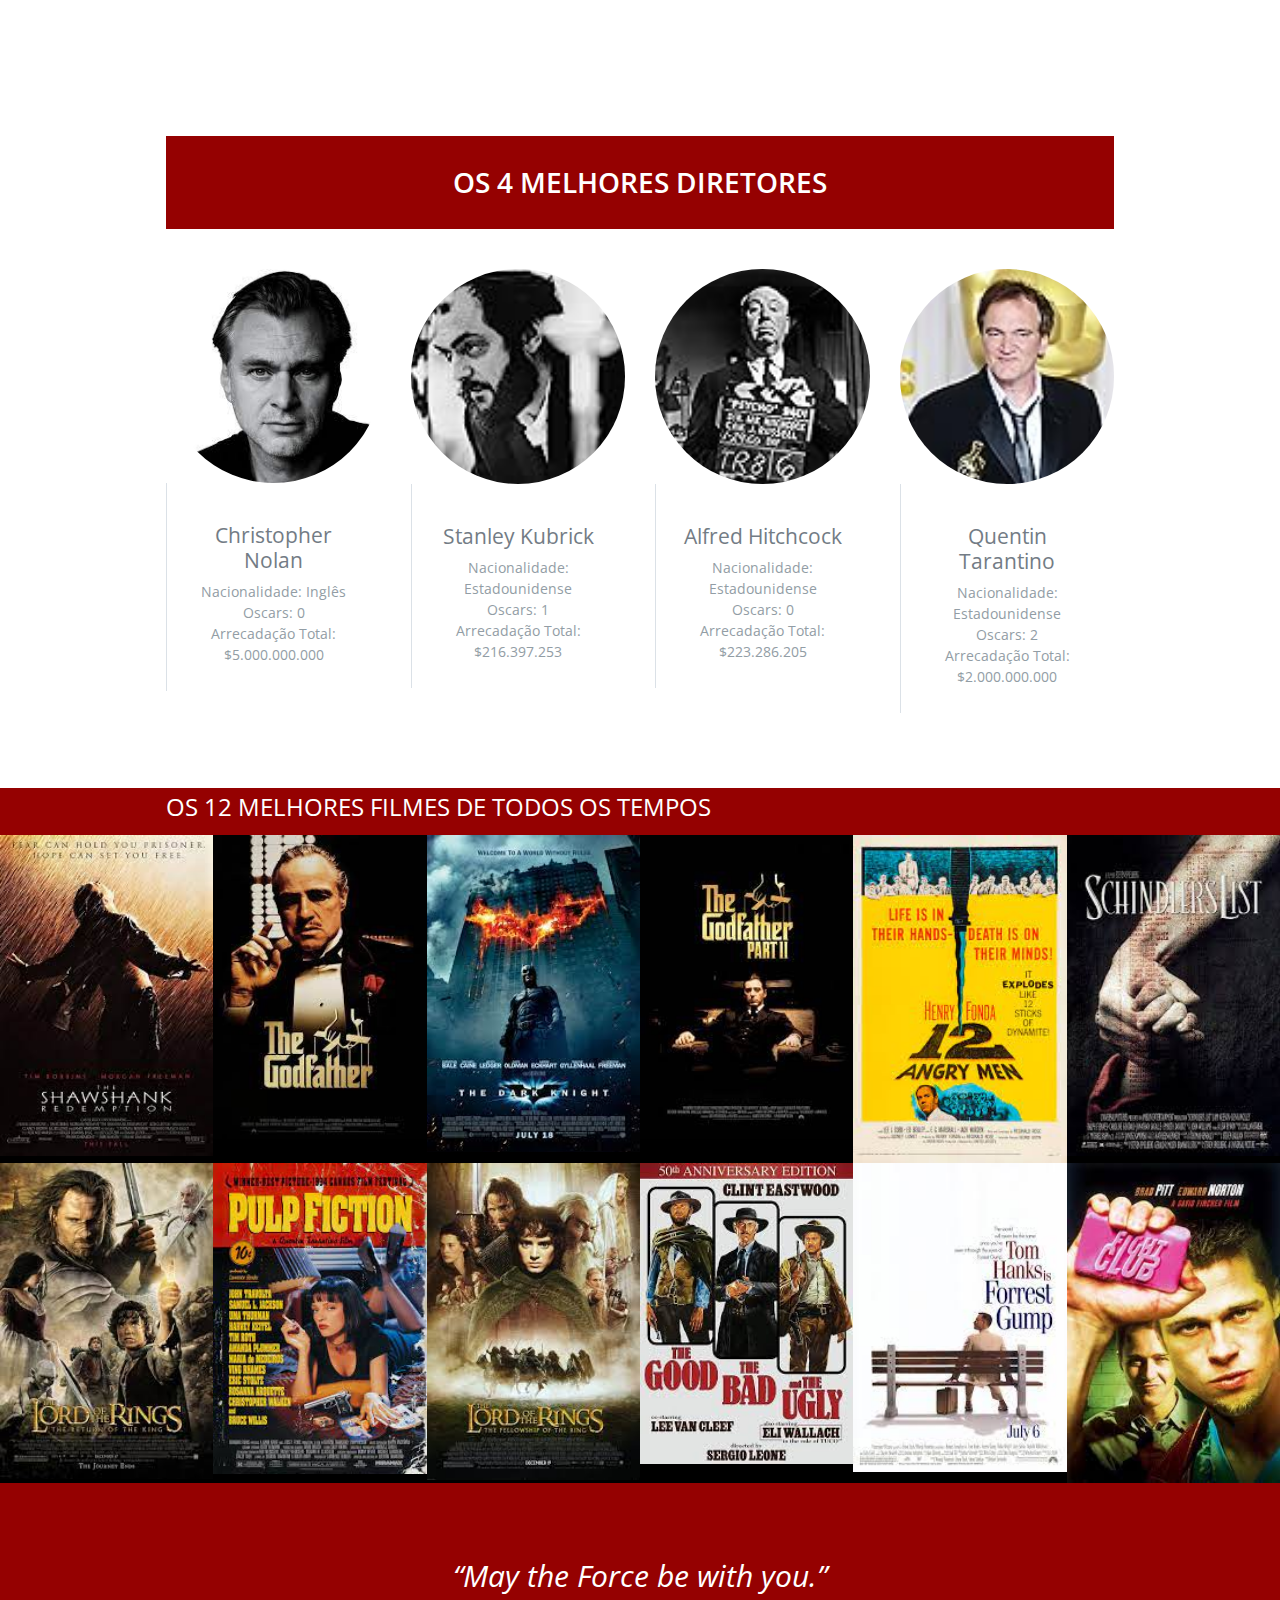
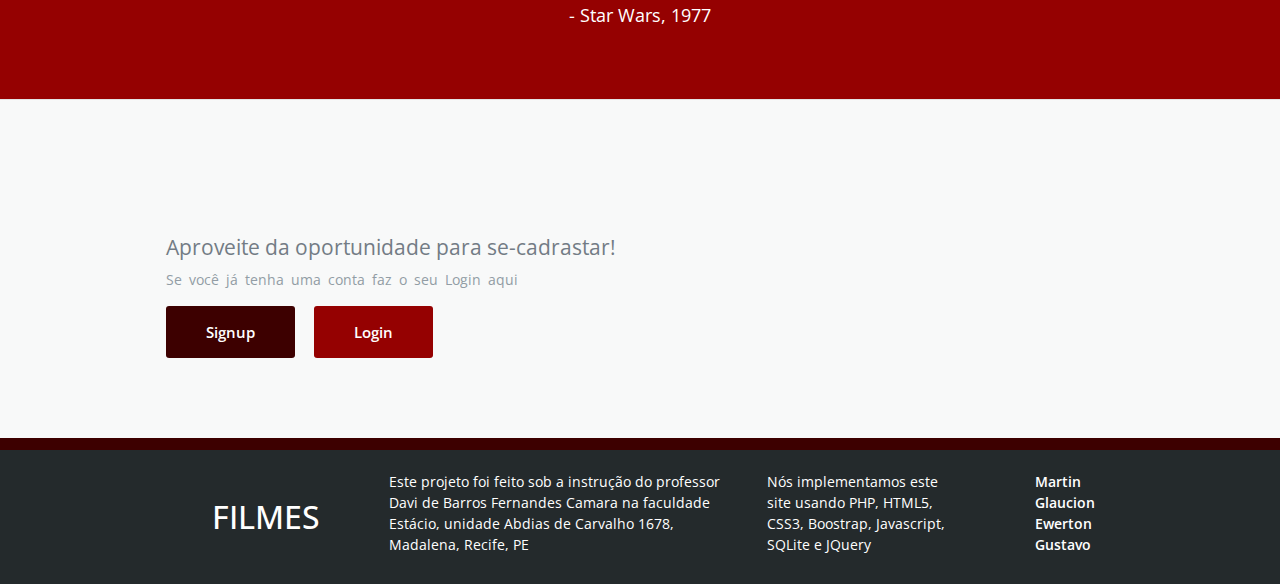
==== commit 9d09cbb8: "updated logge din page to match regular page" ====
--- a/index.html
+++ b/index.html
@@ -38,7 +38,7 @@
         </header>
         
         <div class="laptop-slider" id="slider">
-          <h1 class="hero__title-embreve">Em breve num cinema perto de você</h1>
+          <h1 class="hero__title-embreve">Em breve num cinema perto de você!</h1>
           <div class="placeholder"></div>            
           <div class="slideshow">
             <figure><img alt="Venom" src="img/filmes/home1.jpg" class="home_img" style="border-radius: 25%;"/></figure>
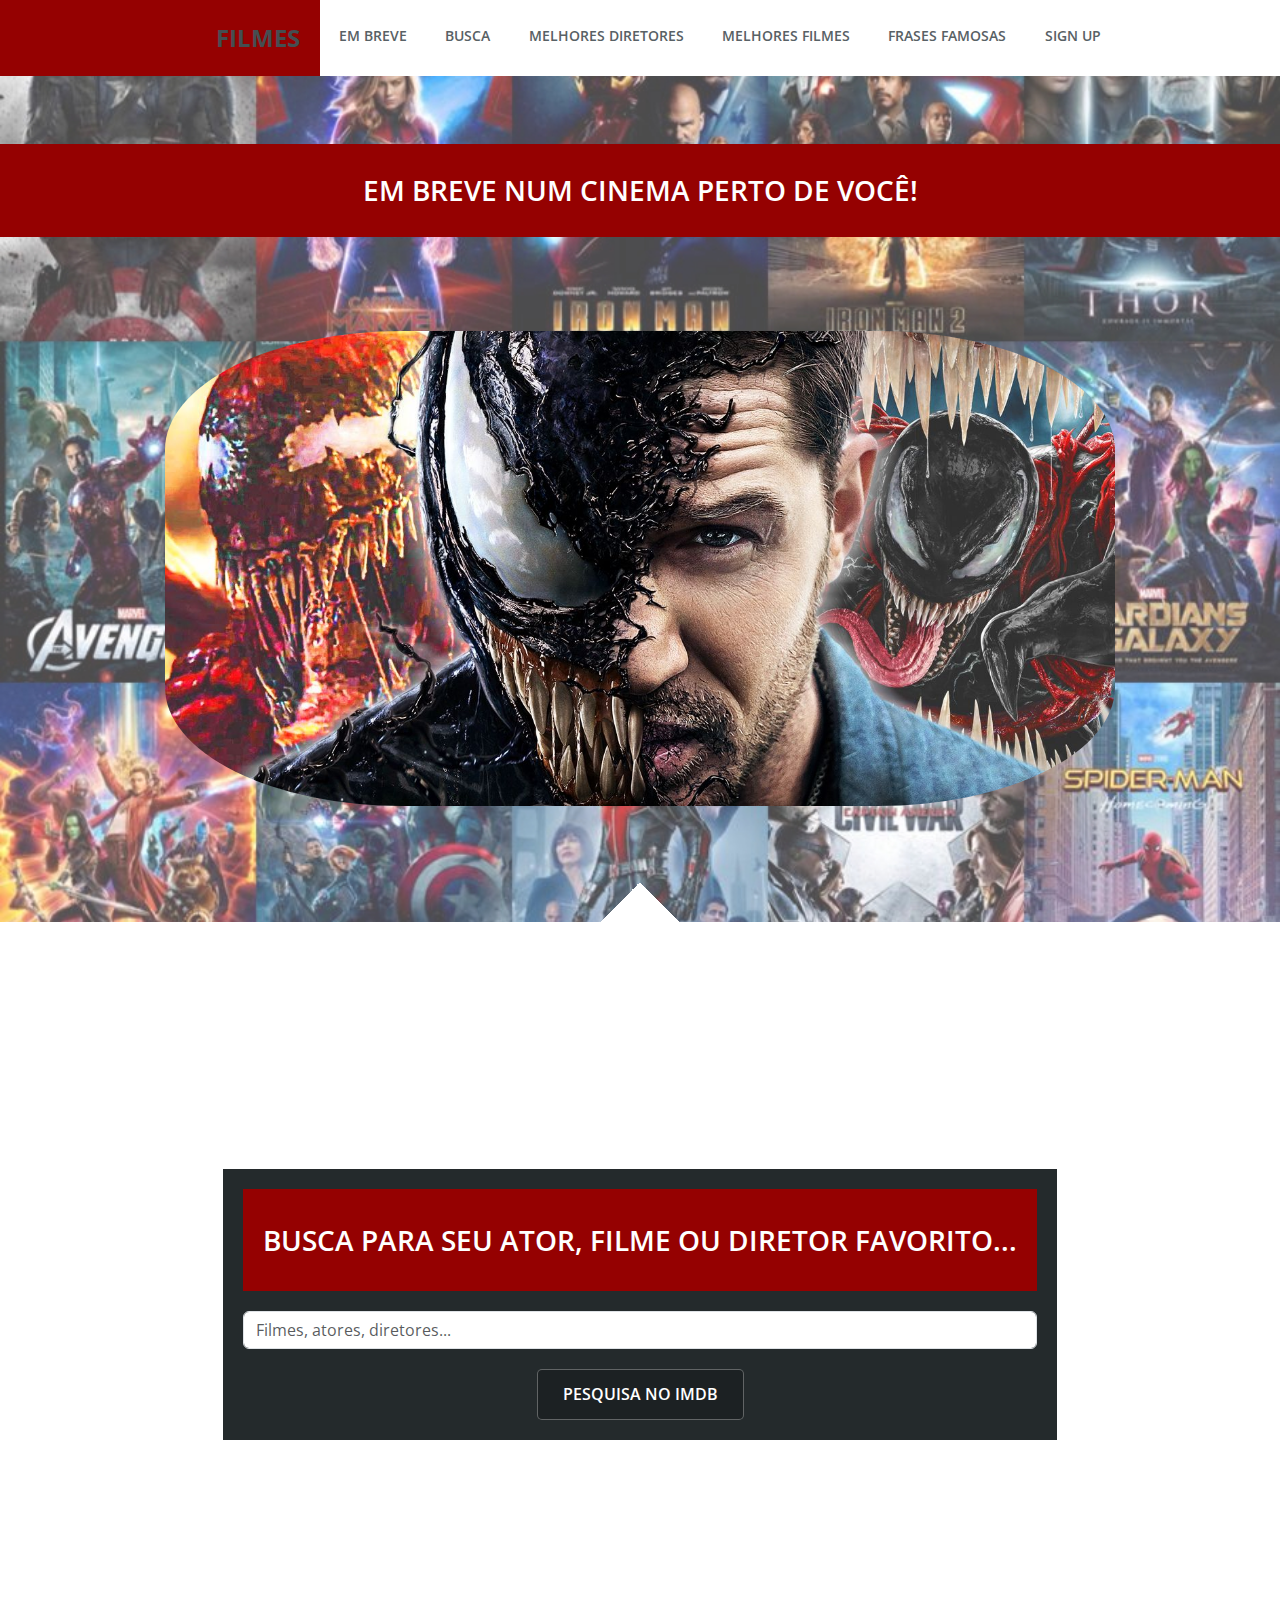
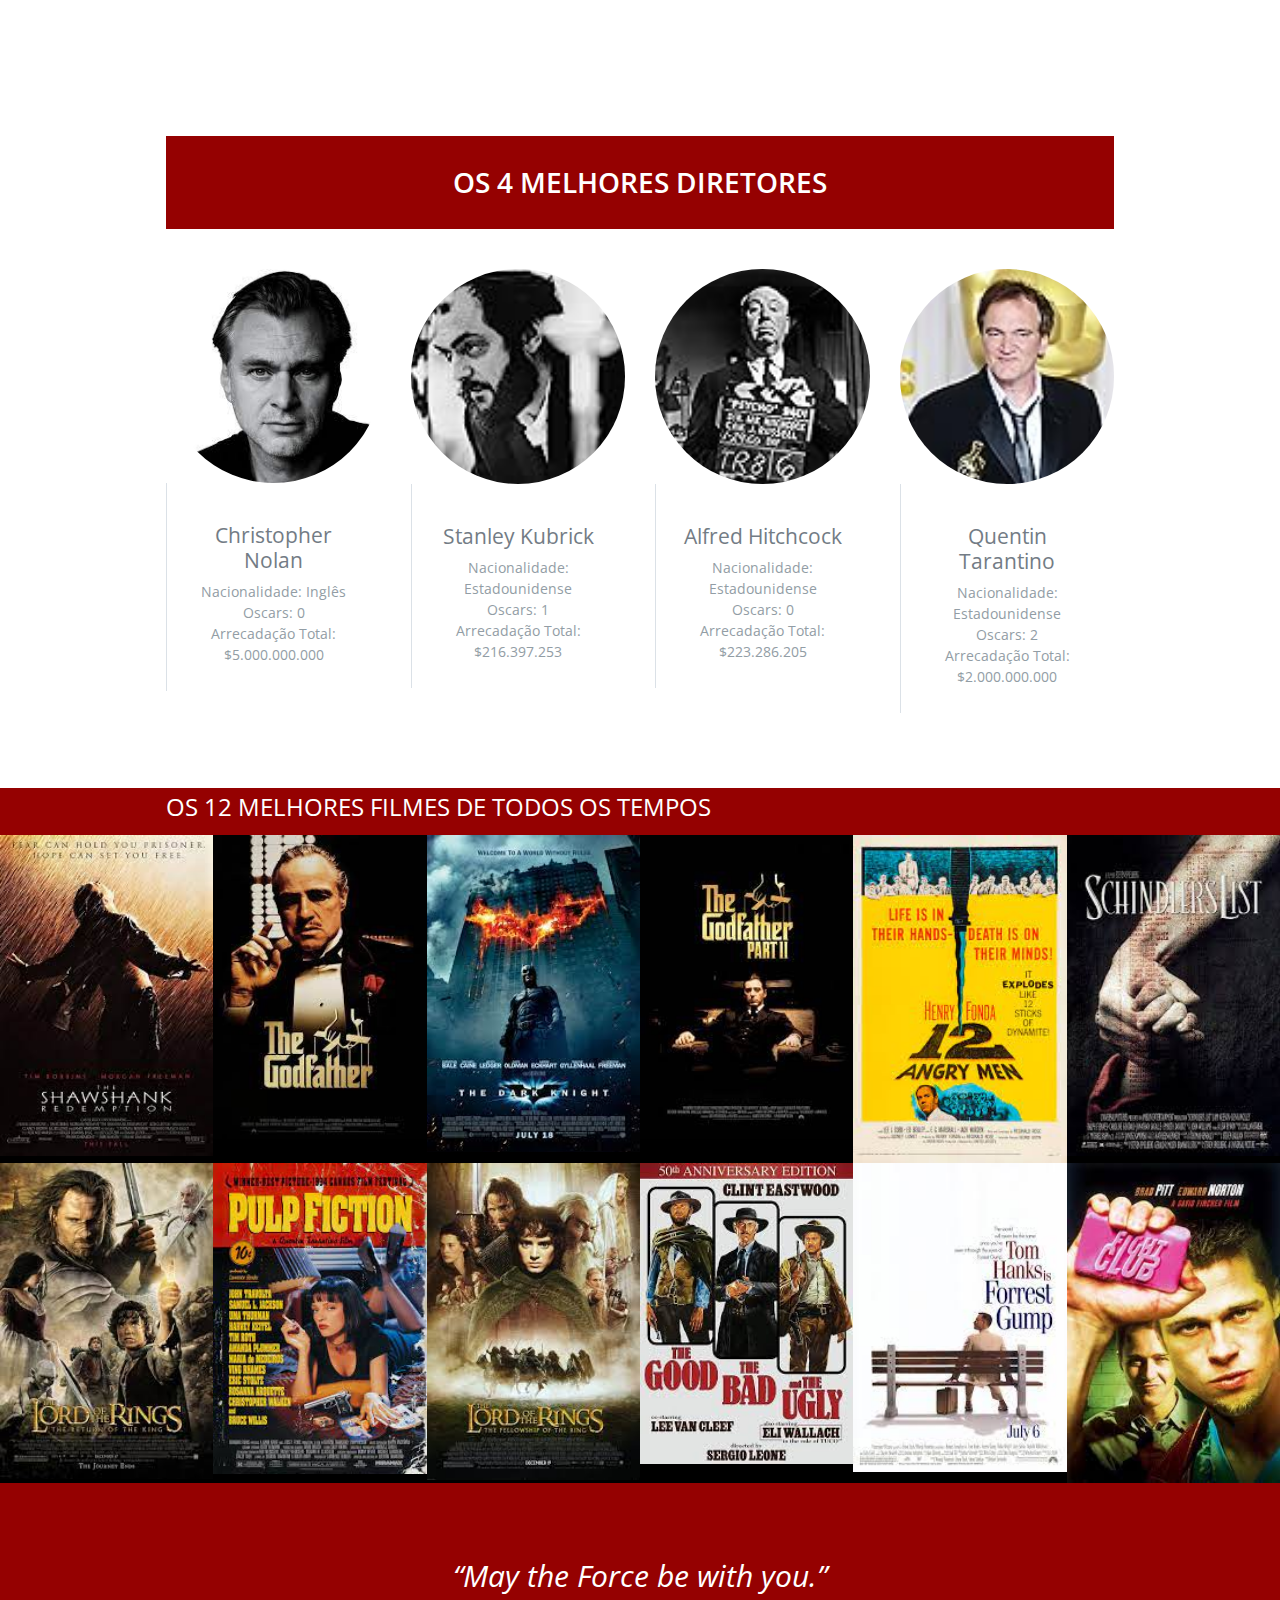
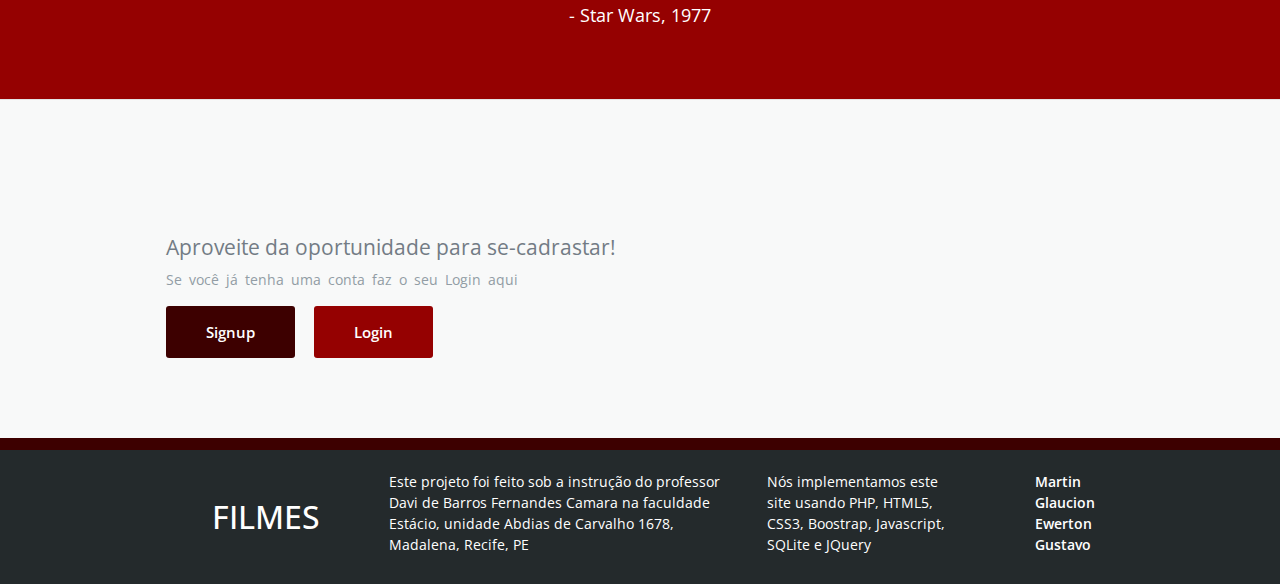
==== commit cca4edfd: "updated search bar to use bootstrap" ====
--- a/index.html
+++ b/index.html
@@ -55,7 +55,9 @@
           <form class="hero__text" action="https://www.imdb.com/find" method="get" target="_blank">
             <label for="busca" class="hero__title">Busca para seu ator, filme ou diretor favorito...</label>
             <div class="busca-margin"></div>
-            <input type="text" name="q" placeholder="Filmes, atores, diretores" id="busca">
+            <div class="form-group">
+              <input type="text" name="q" placeholder="Filmes, atores, diretores..." id="busca" class="form-control">
+          </div>
             <div class="busca-margin"></div>
             <input class="hero__btn" type="submit" value="Pesquisa no IMDB">
 
